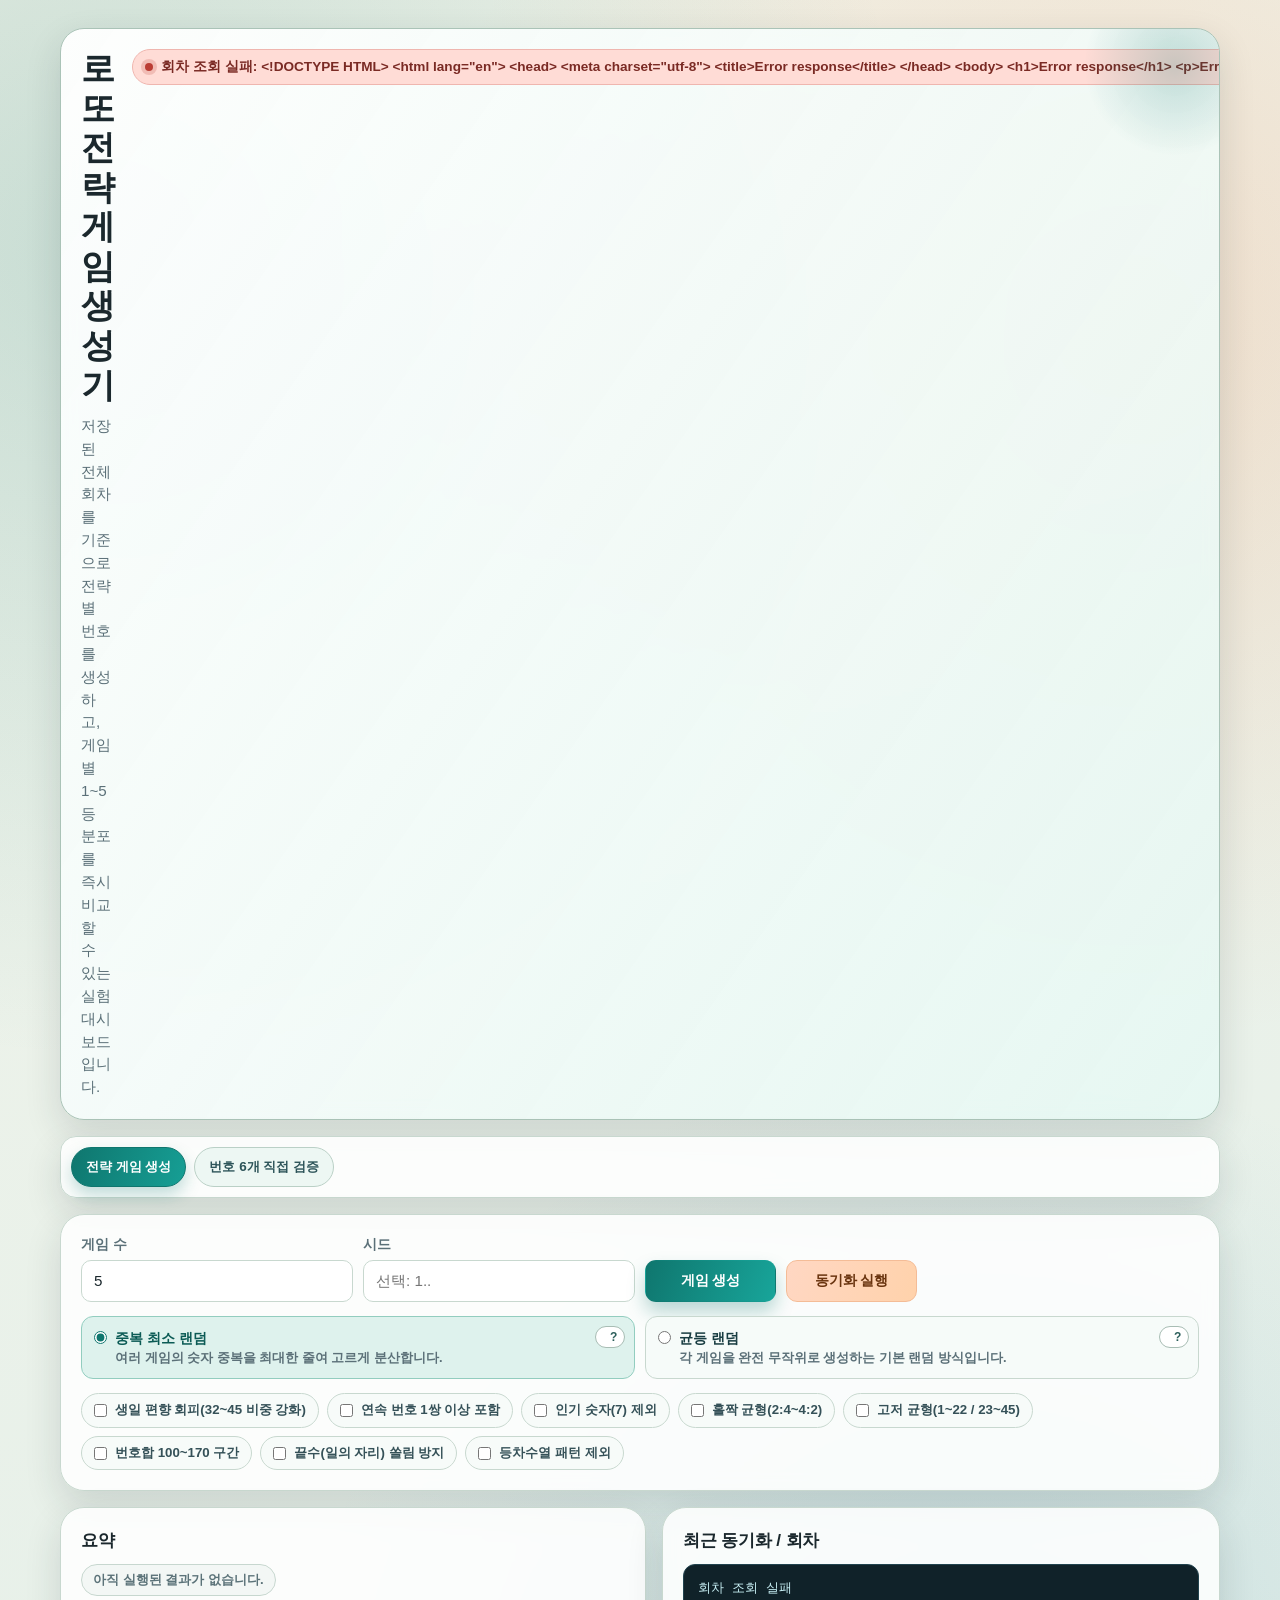
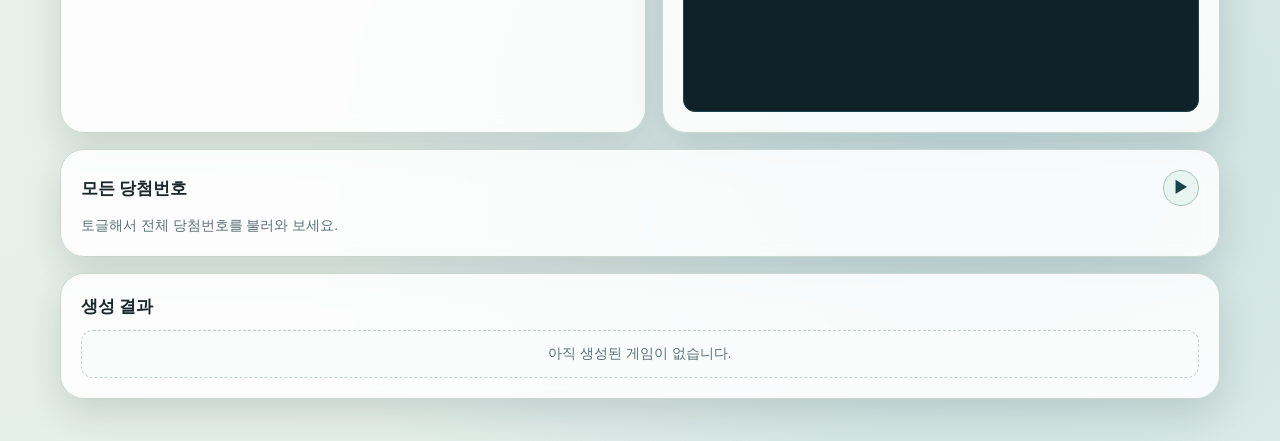
==== app/static/index.html @ 507237da "feat(ui): add strategy help toggle buttons with detailed descriptions" ====
<!doctype html>
<html lang="ko">
<head>
  <meta charset="UTF-8" />
  <meta name="viewport" content="width=device-width, initial-scale=1.0" />
  <title>Lotto 전략 생성기</title>
  <style>
    :root {
      --bg: #f2f4ea;
      --bg-alt: #e3efe9;
      --panel: rgba(255, 255, 255, 0.86);
      --panel-strong: #ffffff;
      --line: #c8d8cf;
      --line-strong: #aac3b7;
      --text: #1b282d;
      --text-soft: #5b7078;
      --accent: #0f766e;
      --accent-strong: #0b5b55;
      --accent-soft: #d2ece8;
      --warm: #f08a52;
      --warm-soft: #ffe0cf;
      --danger: #bb3d34;
      --danger-soft: #ffdcd6;
      --ok: #1f7f53;
      --ok-soft: #d7f2e1;
      --shadow: 0 14px 36px rgba(25, 45, 52, 0.14);
      --radius-lg: 24px;
      --radius-md: 16px;
      --radius-sm: 12px;
    }

    * {
      box-sizing: border-box;
    }

    body {
      margin: 0;
      font-family: "SUIT Variable", "Pretendard Variable", "Pretendard", "Noto Sans KR", "Apple SD Gothic Neo", "Malgun Gothic", sans-serif;
      color: var(--text);
      background:
        radial-gradient(circle at 8% 12%, rgba(15, 118, 110, 0.18), transparent 38%),
        radial-gradient(circle at 88% 16%, rgba(240, 138, 82, 0.2), transparent 35%),
        radial-gradient(circle at 76% 84%, rgba(36, 129, 173, 0.16), transparent 34%),
        linear-gradient(165deg, var(--bg), var(--bg-alt));
      min-height: 100vh;
    }

    .wrap {
      width: min(1160px, 100% - 32px);
      margin: 28px auto 42px;
      display: grid;
      gap: 16px;
      animation: rise-in 520ms ease-out;
    }

    .panel {
      border: 1px solid var(--line);
      border-radius: var(--radius-lg);
      background: var(--panel);
      backdrop-filter: blur(8px);
      box-shadow: var(--shadow);
      padding: 20px;
    }

    .hero {
      display: flex;
      align-items: flex-start;
      justify-content: space-between;
      gap: 18px;
      position: relative;
      overflow: hidden;
      border-color: var(--line-strong);
      background:
        linear-gradient(125deg, rgba(255, 255, 255, 0.95), rgba(229, 247, 242, 0.88));
    }

    .hero::after {
      content: "";
      position: absolute;
      width: 180px;
      height: 180px;
      border-radius: 999px;
      right: -46px;
      top: -54px;
      background: radial-gradient(circle, rgba(15, 118, 110, 0.22), transparent 72%);
      pointer-events: none;
    }

    h1 {
      margin: 0;
      font-size: clamp(1.5rem, 2.8vw, 2.15rem);
      letter-spacing: -0.02em;
      line-height: 1.15;
    }

    h2 {
      margin: 0;
      font-size: 1.08rem;
      letter-spacing: -0.01em;
    }

    .intro {
      margin: 10px 0 0;
      color: var(--text-soft);
      line-height: 1.5;
      max-width: 740px;
      font-size: 0.95rem;
    }

    #status {
      margin: 0;
      display: inline-flex;
      align-items: center;
      gap: 8px;
      padding: 8px 12px;
      border-radius: 999px;
      border: 1px solid var(--line);
      background: #f4f8f6;
      color: #2f4b50;
      font-weight: 700;
      font-size: 0.85rem;
      white-space: nowrap;
    }

    #status::before {
      content: "";
      width: 8px;
      height: 8px;
      border-radius: 999px;
      background: #5d7d82;
      box-shadow: 0 0 0 4px rgba(93, 125, 130, 0.2);
    }

    #status[data-tone="running"] {
      background: #e8f6f5;
      border-color: #abd7d3;
      color: var(--accent-strong);
    }

    #status[data-tone="running"]::before {
      background: var(--accent);
      box-shadow: 0 0 0 4px rgba(15, 118, 110, 0.22);
    }

    #status[data-tone="ok"] {
      background: var(--ok-soft);
      border-color: #9fd5bb;
      color: #115837;
    }

    #status[data-tone="ok"]::before {
      background: var(--ok);
      box-shadow: 0 0 0 4px rgba(31, 127, 83, 0.2);
    }

    #status[data-tone="error"] {
      background: var(--danger-soft);
      border-color: #efb6af;
      color: #7a2a24;
    }

    #status[data-tone="error"]::before {
      background: var(--danger);
      box-shadow: 0 0 0 4px rgba(187, 61, 52, 0.2);
    }

    .controls {
      display: grid;
      gap: 14px;
    }

    .control-top {
      display: grid;
      grid-template-columns: repeat(4, minmax(0, 1fr));
      gap: 10px;
      align-items: end;
    }

    .field {
      display: grid;
      gap: 6px;
      margin: 0;
      color: var(--text-soft);
      font-weight: 600;
      font-size: 0.88rem;
    }

    .field input {
      height: 42px;
    }

    input[type="number"] {
      width: 100%;
      border: 1px solid var(--line);
      background: rgba(255, 255, 255, 0.92);
      border-radius: 10px;
      padding: 10px 12px;
      color: var(--text);
      font-size: 0.95rem;
      outline: none;
      transition: border-color 140ms ease, box-shadow 140ms ease;
    }

    input[type="number"]:focus {
      border-color: var(--accent);
      box-shadow: 0 0 0 4px rgba(15, 118, 110, 0.16);
    }

    .btn-row {
      display: grid;
      grid-template-columns: 1fr 1fr;
      gap: 10px;
    }

    button {
      height: 42px;
      border-radius: 11px;
      border: 1px solid transparent;
      padding: 0 14px;
      font-weight: 700;
      font-size: 0.9rem;
      cursor: pointer;
      transition: transform 120ms ease, filter 120ms ease, box-shadow 120ms ease;
    }

    button:hover {
      transform: translateY(-1px);
      filter: saturate(1.02);
    }

    button:active {
      transform: translateY(0);
    }

    .btn-primary {
      color: #fff;
      background: linear-gradient(110deg, var(--accent), #18a59a);
      box-shadow: 0 10px 18px rgba(15, 118, 110, 0.28);
    }

    .btn-secondary {
      color: #6a340f;
      background: linear-gradient(110deg, #ffd7c3, #ffd2ab);
      border-color: #f4bc97;
    }

    .options-row {
      display: flex;
      flex-wrap: wrap;
      gap: 8px;
    }

    .option-box {
      margin: 0;
      position: relative;
      display: inline-flex;
      align-items: center;
      gap: 8px;
      padding: 8px 12px;
      border-radius: 999px;
      border: 1px solid var(--line);
      background: #f7fbf9;
      color: #355158;
      font-size: 0.83rem;
      font-weight: 600;
      cursor: pointer;
      transition: border-color 140ms ease, background-color 140ms ease, transform 120ms ease;
    }

    .option-box:hover {
      transform: translateY(-1px);
      border-color: #afc8bc;
    }

    .option-box input {
      margin: 0;
      accent-color: var(--accent);
      flex: 0 0 auto;
    }

    .option-label,
    .strategy-box-content {
      display: block;
      line-height: 1.25;
    }

    .option-box input:checked + .option-label {
      color: #19444b;
    }

    .strategy-row {
      display: grid;
      grid-template-columns: repeat(2, minmax(0, 1fr));
      gap: 10px;
    }

    .strategy-box {
      border-radius: var(--radius-sm);
      align-items: flex-start;
      padding: 12px 42px 12px 12px;
      background: #f6fbf9;
      width: 100%;
    }

    .strategy-item {
      position: relative;
      min-width: 0;
    }

    .strategy-box input {
      margin-top: 2px;
    }

    .strategy-title {
      display: block;
      font-weight: 800;
      font-size: 0.9rem;
      color: #193d42;
      margin-bottom: 2px;
    }

    .strategy-desc {
      display: block;
      font-size: 0.8rem;
      color: var(--text-soft);
      line-height: 1.35;
    }

    .strategy-box input:checked + .strategy-box-content {
      color: #0e5550;
    }

    .strategy-box input:checked + .strategy-box-content .strategy-title {
      color: var(--accent-strong);
    }

    .strategy-box:has(input:checked) {
      background: #def2ed;
      border-color: #92cdbf;
    }

    .strategy-help-btn {
      position: absolute;
      top: 10px;
      right: 10px;
      width: 22px;
      height: 22px;
      border-radius: 999px;
      border: 1px solid #a8bdb4;
      background: #ffffff;
      color: #2c5f5b;
      font-size: 0.75rem;
      font-weight: 800;
      line-height: 1;
      cursor: pointer;
      transition: border-color 140ms ease, background-color 140ms ease, transform 120ms ease;
    }

    .strategy-help-btn:hover {
      transform: translateY(-1px);
      border-color: #7faf9d;
      background: #f0faf6;
    }

    .strategy-help-btn[aria-expanded="true"] {
      border-color: #6a9f8f;
      background: #def2ed;
      color: #1d5a4f;
    }

    .strategy-help-panel {
      margin-top: 8px;
      border: 1px solid #b9d5c9;
      border-radius: 12px;
      background: #f4fcf8;
      padding: 10px 12px;
      font-size: 0.78rem;
      color: #2a4d4c;
      line-height: 1.45;
    }

    .strategy-help-panel p {
      margin: 0 0 6px 0;
      font-weight: 700;
      color: #1f4a47;
    }

    .strategy-help-panel ul {
      margin: 0;
      padding-left: 16px;
    }

    .strategy-help-panel li + li {
      margin-top: 3px;
    }

    .panel-grid {
      display: grid;
      grid-template-columns: 1.05fr 1fr;
      gap: 16px;
    }

    .chips {
      display: flex;
      flex-wrap: wrap;
      gap: 8px;
      margin-top: 12px;
    }

    .chip {
      display: inline-flex;
      align-items: center;
      border: 1px solid #afc9be;
      border-radius: 999px;
      padding: 6px 11px;
      font-size: 0.82rem;
      background: #edf8f4;
      color: #25474d;
      font-weight: 700;
    }

    .chip-muted {
      border-color: #c7d7cf;
      color: #5c7379;
      background: #f3f7f5;
    }

    pre {
      margin: 12px 0 0;
      background: #102229;
      color: #c8f0f5;
      border: 1px solid #21434e;
      border-radius: var(--radius-sm);
      padding: 14px;
      overflow: auto;
      font-size: 0.82rem;
      line-height: 1.5;
      min-height: 148px;
    }

    .section-head {
      display: flex;
      align-items: center;
      justify-content: space-between;
      gap: 10px;
    }

    .inline-toggle {
      width: 36px;
      height: 36px;
      border-radius: 999px;
      border: 1px solid #a7c3b7;
      background: #e8f4ef;
      color: #16434a;
      font-weight: 900;
      font-size: 1rem;
      line-height: 1;
      padding: 0;
    }

    .muted {
      color: var(--text-soft);
      font-size: 0.86rem;
      margin: 10px 0 0;
      line-height: 1.45;
    }

    .list-wrap {
      margin-top: 12px;
      display: none;
    }

    .scroll-table {
      max-height: 420px;
      overflow: auto;
      border: 1px solid #c8d8cf;
      border-radius: var(--radius-sm);
      background: #f6faf8;
    }

    table {
      width: 100%;
      border-collapse: collapse;
    }

    th,
    td {
      border-bottom: 1px solid #d6e2db;
      padding: 10px 8px;
      vertical-align: top;
      font-size: 0.84rem;
      line-height: 1.4;
    }

    thead th {
      background: #e7f3ee;
      color: #1c4449;
      text-align: center;
      font-weight: 800;
      position: sticky;
      top: 0;
      z-index: 2;
    }

    .draw-table td,
    .draw-table th,
    .result-table td,
    .result-table th,
    .detail-table td,
    .detail-table th {
      text-align: center;
    }

    .draw-table td:nth-child(3),
    .detail-table td:nth-child(2),
    .detail-table td:nth-child(5) {
      text-align: left;
    }

    .num-balls {
      display: inline-flex;
      flex-wrap: wrap;
      gap: 4px;
      align-items: center;
    }

    .num-ball {
      min-width: 26px;
      height: 26px;
      display: inline-flex;
      align-items: center;
      justify-content: center;
      border-radius: 999px;
      background: linear-gradient(145deg, #ecfaf7, #d4efea);
      border: 1px solid #9fc9bb;
      color: #164449;
      font-weight: 800;
      font-size: 0.79rem;
      padding: 0 8px;
    }

    .num-ball.bonus {
      background: linear-gradient(145deg, #ffe8d8, #ffd8ba);
      border-color: #f3bb91;
      color: #7d3f17;
    }

    .num-ball.sm {
      min-width: 22px;
      height: 22px;
      font-size: 0.74rem;
      padding: 0 6px;
    }

    .dist-badges {
      display: inline-flex;
      flex-wrap: wrap;
      gap: 5px;
      justify-content: center;
    }

    .dist-badge {
      border: 1px solid #c2d4cc;
      background: #f2f8f5;
      border-radius: 999px;
      padding: 2px 8px;
      font-size: 0.73rem;
      font-weight: 700;
      color: #355158;
      white-space: nowrap;
    }

    .toggle-btn {
      width: 30px;
      height: 30px;
      padding: 0;
      border-radius: 999px;
      background: #e8f3ef;
      color: #1a4950;
      border: 1px solid #afc9be;
      font-weight: 900;
      margin-right: 0;
      box-shadow: none;
    }

    .toggle-btn:disabled {
      opacity: 0.45;
      cursor: not-allowed;
      transform: none;
    }

    .game-detail-row td {
      padding: 0;
      border-bottom: 0;
    }

    .game-detail {
      display: none;
      padding: 12px;
      background: #f6fbf8;
      border-top: 1px solid #d0dfd7;
    }

    .empty {
      margin: 0;
      padding: 14px;
      border: 1px dashed #bfd2c8;
      border-radius: var(--radius-sm);
      color: var(--text-soft);
      text-align: center;
      background: #f8fcfa;
      font-size: 0.86rem;
    }

    .results-wrap {
      margin-top: 12px;
    }

    .tab-nav {
      display: flex;
      gap: 8px;
      padding: 10px;
      border-radius: 16px;
    }

    .tab-btn {
      height: 40px;
      border-radius: 999px;
      border: 1px solid #bad0c6;
      background: #edf7f3;
      color: #2d5459;
      font-size: 0.84rem;
      font-weight: 800;
      box-shadow: none;
    }

    .tab-btn.active {
      background: linear-gradient(110deg, var(--accent), #169f95);
      border-color: #0f766e;
      color: #fff;
      box-shadow: 0 8px 16px rgba(15, 118, 110, 0.25);
    }

    .tab-panel {
      display: none;
      gap: 16px;
    }

    .tab-panel.active {
      display: grid;
    }

    .pick-grid {
      margin-top: 12px;
      display: grid;
      grid-template-columns: repeat(9, minmax(0, 1fr));
      gap: 6px;
    }

    .num-pick-btn {
      height: 38px;
      border-radius: 10px;
      border: 1px solid #bfd2c9;
      background: #f4faf7;
      color: #264c52;
      font-size: 0.84rem;
      font-weight: 800;
      box-shadow: none;
      padding: 0;
    }

    .num-pick-btn.is-selected {
      background: linear-gradient(130deg, #d8f2ec, #bee8de);
      border-color: #68aa95;
      color: #12454d;
    }

    .pick-tools {
      display: flex;
      flex-wrap: wrap;
      align-items: center;
      gap: 8px;
      margin-top: 12px;
    }

    .pick-tools .btn-primary,
    .pick-tools .btn-secondary {
      height: 40px;
      padding: 0 16px;
    }

    .pick-count {
      margin-left: auto;
      color: var(--text-soft);
      font-size: 0.84rem;
      font-weight: 700;
    }

    .pick-selected {
      margin-top: 12px;
      min-height: 34px;
      padding: 10px;
      border: 1px dashed #b6ccc1;
      border-radius: 12px;
      background: #f8fcfa;
    }

    .pick-status {
      margin: 10px 0 0;
      color: var(--text-soft);
      font-size: 0.84rem;
      font-weight: 600;
    }

    .pick-status[data-tone="ok"] {
      color: #1a6d46;
    }

    .pick-status[data-tone="error"] {
      color: #8f3028;
    }

    .pick-status[data-tone="running"] {
      color: #0c5f58;
    }

    .pick-table td:nth-child(6),
    .pick-table td:nth-child(7) {
      text-align: left;
    }

    .small {
      color: var(--text-soft);
      font-size: 0.8rem;
      line-height: 1.4;
    }

    @keyframes rise-in {
      from {
        opacity: 0;
        transform: translateY(10px);
      }
      to {
        opacity: 1;
        transform: translateY(0);
      }
    }

    @media (max-width: 980px) {
      .control-top {
        grid-template-columns: 1fr 1fr;
      }

      .panel-grid {
        grid-template-columns: 1fr;
      }
    }

    @media (max-width: 760px) {
      .wrap {
        width: min(1160px, 100% - 20px);
        margin: 16px auto 22px;
      }

      .panel {
        padding: 14px;
        border-radius: 18px;
      }

      .hero {
        flex-direction: column;
      }

      .hero::after {
        width: 140px;
        height: 140px;
        right: -52px;
      }

      #status {
        width: 100%;
        justify-content: center;
      }

      .control-top,
      .btn-row,
      .strategy-row {
        grid-template-columns: 1fr;
      }

      .tab-nav {
        flex-wrap: wrap;
      }

      .tab-btn {
        width: 100%;
      }

      .pick-grid {
        grid-template-columns: repeat(5, minmax(0, 1fr));
      }

      .pick-tools {
        align-items: stretch;
      }

      .pick-count {
        margin-left: 0;
        width: 100%;
      }

      .option-box {
        width: 100%;
        border-radius: 12px;
      }

      th,
      td {
        font-size: 0.78rem;
        padding: 9px 6px;
      }

      .num-ball {
        min-width: 23px;
        height: 23px;
        font-size: 0.72rem;
      }
    }
  </style>
</head>
<body>
  <main class="wrap">
    <header class="panel hero">
      <div>
        <h1>로또 전략 게임 생성기</h1>
        <p class="intro">저장된 전체 회차를 기준으로 전략별 번호를 생성하고, 게임별 1~5등 분포를 즉시 비교할 수 있는 실험 대시보드입니다.</p>
      </div>
      <p id="status" data-tone="running">준비됨</p>
    </header>

    <section class="panel tab-nav">
      <button id="tabGenerateBtn" class="tab-btn active" aria-selected="true">전략 게임 생성</button>
      <button id="tabNumberCheckBtn" class="tab-btn" aria-selected="false">번호 6개 직접 검증</button>
    </section>

    <section id="tabGeneratePanel" class="tab-panel active">
      <section class="panel controls">
        <div class="control-top">
          <label class="field">
            게임 수
            <input id="gameCount" type="number" min="1" value="5" />
          </label>
          <label class="field">
            시드
            <input id="seed" type="number" placeholder="선택: 1.." />
          </label>
          <div class="btn-row">
            <button id="runBtn" class="btn-primary">게임 생성</button>
            <button id="syncBtn" class="btn-secondary">동기화 실행</button>
          </div>
        </div>

        <div class="options-row strategy-row">
          <div class="strategy-item">
            <label class="option-box strategy-box">
              <input class="strategy-radio" id="strategyLowOverlap" name="strategy" type="radio" data-strategy="low_overlap_random" checked />
              <span class="strategy-box-content">
                <span class="strategy-title">중복 최소 랜덤</span>
                <span class="strategy-desc">여러 게임의 숫자 중복을 최대한 줄여 고르게 분산합니다.</span>
              </span>
            </label>
            <button
              class="strategy-help-btn"
              type="button"
              aria-label="중복 최소 랜덤 상세 설명 보기"
              aria-expanded="false"
              aria-controls="strategyHelpLowOverlap"
              data-help-target="strategyHelpLowOverlap"
            >?</button>
            <div id="strategyHelpLowOverlap" class="strategy-help-panel" hidden>
              <p>상세 설명</p>
              <ul>
                <li>여러 게임을 동시에 만들 때 각 게임 간 번호 겹침을 줄이는 데 집중합니다.</li>
                <li>번호 풀이 넓게 퍼져 포트폴리오처럼 분산된 조합을 만들기 좋습니다.</li>
                <li>옵션 제약을 많이 켜면 생성 가능한 조합이 줄어들어 실패할 수 있습니다.</li>
              </ul>
            </div>
          </div>
          <div class="strategy-item">
            <label class="option-box strategy-box">
              <input class="strategy-radio" id="strategyUniform" name="strategy" type="radio" data-strategy="uniform_random" />
              <span class="strategy-box-content">
                <span class="strategy-title">균등 랜덤</span>
                <span class="strategy-desc">각 게임을 완전 무작위로 생성하는 기본 랜덤 방식입니다.</span>
              </span>
            </label>
            <button
              class="strategy-help-btn"
              type="button"
              aria-label="균등 랜덤 상세 설명 보기"
              aria-expanded="false"
              aria-controls="strategyHelpUniform"
              data-help-target="strategyHelpUniform"
            >?</button>
            <div id="strategyHelpUniform" class="strategy-help-panel" hidden>
              <p>상세 설명</p>
              <ul>
                <li>각 게임을 독립적으로 무작위 추출하는 기준 전략입니다.</li>
                <li>추가 분산 규칙 없이 순수 랜덤 성향을 확인할 때 비교 기준으로 적합합니다.</li>
                <li>전략 효과를 비교 실험할 때 가장 중립적인 베이스라인으로 사용하기 좋습니다.</li>
              </ul>
            </div>
          </div>
        </div>

        <div class="options-row">
          <label class="option-box">
            <input id="optAvoidBirthday" type="checkbox" />
            <span class="option-label">생일 편향 회피(32~45 비중 강화)</span>
          </label>
          <label class="option-box">
            <input id="optIncludeConsecutive" type="checkbox" />
            <span class="option-label">연속 번호 1쌍 이상 포함</span>
          </label>
          <label class="option-box">
            <input id="optAvoidPopular" type="checkbox" />
            <span class="option-label">인기 숫자(7) 제외</span>
          </label>
          <label class="option-box">
            <input id="optBalancedOddEven" type="checkbox" />
            <span class="option-label">홀짝 균형(2:4~4:2)</span>
          </label>
          <label class="option-box">
            <input id="optBalancedHighLow" type="checkbox" />
            <span class="option-label">고저 균형(1~22 / 23~45)</span>
          </label>
          <label class="option-box">
            <input id="optSumBand" type="checkbox" />
            <span class="option-label">번호합 100~170 구간</span>
          </label>
          <label class="option-box">
            <input id="optAvoidSameLastDigitCluster" type="checkbox" />
            <span class="option-label">끝수(일의 자리) 쏠림 방지</span>
          </label>
          <label class="option-box">
            <input id="optAvoidArithmeticSequence" type="checkbox" />
            <span class="option-label">등차수열 패턴 제외</span>
          </label>
        </div>
      </section>

      <div class="panel-grid">
        <section class="panel">
          <h2>요약</h2>
          <div id="summary" class="chips"></div>
        </section>

        <section class="panel">
          <h2>최근 동기화 / 회차</h2>
          <pre id="draws">loading...</pre>
        </section>
      </div>

      <section class="panel">
        <div class="section-head">
          <h2>모든 당첨번호</h2>
          <button id="allDrawsToggle" class="inline-toggle" aria-expanded="false">▶</button>
        </div>
        <p id="allDrawsStatus" class="muted">토글해서 전체 당첨번호를 불러와 보세요.</p>
        <div id="allDrawsWrap" class="list-wrap">
          <div id="allDraws" class="small">로딩 중...</div>
        </div>
      </section>

      <section class="panel">
        <h2>생성 결과</h2>
        <div id="results" class="results-wrap">
          <p class="empty">아직 생성된 게임이 없습니다.</p>
        </div>
      </section>
    </section>

    <section id="tabNumberCheckPanel" class="tab-panel">
      <section class="panel">
        <h2>번호 6개 선택</h2>
        <p class="muted">1~45에서 숫자 6개를 클릭하면 해당 조합이 역대 회차에서 몇 등으로 당첨될 수 있었는지 조회합니다.</p>
        <div id="pickSelected" class="pick-selected">
          <span class="small">아직 선택 없음</span>
        </div>
        <div class="pick-tools">
          <button id="checkNumbersBtn" class="btn-primary" disabled>당첨 이력 조회</button>
          <button id="clearNumbersBtn" class="btn-secondary">선택 초기화</button>
          <span class="pick-count"><strong id="pickCount">0</strong> / 6 선택</span>
        </div>
        <div id="pickStatus" class="pick-status" data-tone="running">숫자 6개를 선택해 주세요.</div>
        <div id="pickGrid" class="pick-grid"></div>
      </section>

      <section class="panel">
        <h2>조합 당첨 이력</h2>
        <div id="pickSummary" class="chips">
          <span class="chip chip-muted">아직 조회된 결과가 없습니다.</span>
        </div>
        <div id="pickResults" class="results-wrap">
          <p class="empty">선택한 번호 조합의 분석 결과가 여기에 표시됩니다.</p>
        </div>
      </section>
    </section>
  </main>

<script>
  var apiBase = '';
  (function () {
    var p = window.location.pathname;
    if (p === '/lotto' || p.indexOf('/lotto/') === 0) {
      apiBase = '/lotto';
    }
  }());

  var statusEl = document.getElementById('status');
  var drawsEl = document.getElementById('draws');
  var allDrawsWrapEl = document.getElementById('allDrawsWrap');
  var allDrawsEl = document.getElementById('allDraws');
  var allDrawsStatusEl = document.getElementById('allDrawsStatus');
  var allDrawsToggleEl = document.getElementById('allDrawsToggle');
  var summaryEl = document.getElementById('summary');
  var resultEl = document.getElementById('results');
  var tabGenerateBtnEl = document.getElementById('tabGenerateBtn');
  var tabNumberCheckBtnEl = document.getElementById('tabNumberCheckBtn');
  var tabGeneratePanelEl = document.getElementById('tabGeneratePanel');
  var tabNumberCheckPanelEl = document.getElementById('tabNumberCheckPanel');
  var pickGridEl = document.getElementById('pickGrid');
  var pickSelectedEl = document.getElementById('pickSelected');
  var pickCountEl = document.getElementById('pickCount');
  var pickStatusEl = document.getElementById('pickStatus');
  var pickSummaryEl = document.getElementById('pickSummary');
  var pickResultsEl = document.getElementById('pickResults');
  var checkNumbersBtnEl = document.getElementById('checkNumbersBtn');
  var clearNumbersBtnEl = document.getElementById('clearNumbersBtn');
  var allDrawsLoaded = false;
  var allDrawsCount = 0;
  var selectedPickNumbers = [];
  var strategyLabels = {
    low_overlap_random: '중복 최소 랜덤',
    uniform_random: '균등 랜덤'
  };
  var strategyOptionLabels = {
    avoid_birthday_bias: '생일 편향 회피(32~45 비중 강화)',
    include_consecutive_pair: '연속 번호 1쌍 이상 포함',
    avoid_popular_numbers: '인기 숫자(7) 제외',
    balanced_odd_even: '홀짝 균형(2:4~4:2)',
    balanced_high_low: '고저 균형(1~22 / 23~45)',
    sum_band_100_170: '번호합 100~170 구간',
    avoid_same_last_digit_cluster: '끝수(일의 자리) 쏠림 방지',
    avoid_arithmetic_sequence: '등차수열 패턴 제외'
  };
  var strategyOptionKeys = [
    'avoid_birthday_bias',
    'include_consecutive_pair',
    'avoid_popular_numbers',
    'balanced_odd_even',
    'balanced_high_low',
    'sum_band_100_170',
    'avoid_same_last_digit_cluster',
    'avoid_arithmetic_sequence'
  ];
  var strategyHelpButtons = document.getElementsByClassName('strategy-help-btn');

  function setStatus(msg, tone) {
    statusEl.textContent = msg;
    statusEl.setAttribute('data-tone', tone || 'running');
  }

  function setSummaryEmpty() {
    summaryEl.innerHTML = '<span class="chip chip-muted">아직 실행된 결과가 없습니다.</span>';
  }

  function setPickSummaryEmpty() {
    pickSummaryEl.innerHTML = '<span class="chip chip-muted">아직 조회된 결과가 없습니다.</span>';
  }

  function setPickStatus(msg, tone) {
    pickStatusEl.textContent = msg;
    pickStatusEl.setAttribute('data-tone', tone || 'running');
  }

  function switchTab(tabName) {
    var isGenerate = tabName !== 'number-check';
    tabGeneratePanelEl.classList.toggle('active', isGenerate);
    tabNumberCheckPanelEl.classList.toggle('active', !isGenerate);
    tabGenerateBtnEl.classList.toggle('active', isGenerate);
    tabNumberCheckBtnEl.classList.toggle('active', !isGenerate);
    tabGenerateBtnEl.setAttribute('aria-selected', isGenerate ? 'true' : 'false');
    tabNumberCheckBtnEl.setAttribute('aria-selected', isGenerate ? 'false' : 'true');
  }

  function renderNumberBalls(nums, extraClass, bonus) {
    var hasNums = nums && nums.length > 0;
    var hasBonus = typeof bonus === 'number';
    if (!hasNums && !hasBonus) {
      return '-';
    }
    var cls = extraClass ? ' ' + extraClass : '';
    var out = '<span class="num-balls">';
    if (hasNums) {
      for (var i = 0; i < nums.length; i++) {
        out += '<span class="num-ball' + cls + '">' + nums[i] + '</span>';
      }
    }
    if (hasBonus) {
      out += '<span class="num-ball bonus' + cls + '">' + bonus + '</span>';
    }
    out += '</span>';
    return out;
  }

  function rankLabel(rank) {
    if (rank === 0) {
      return '미당첨';
    }
    return rank + '등';
  }

  function formatNumberList(nums) {
    if (!nums || nums.length === 0) {
      return '-';
    }
    return nums.join(', ');
  }

  function renderDistribution(dist) {
    var labels = [1, 2, 3, 4, 5];
    var out = '<div class="dist-badges">';
    for (var i = 0; i < labels.length; i++) {
      var rank = labels[i];
      var key = String(rank);
      var value = dist && Object.prototype.hasOwnProperty.call(dist, key) ? dist[key] : 0;
      out += '<span class="dist-badge">' + key + '등 ' + value + '</span>';
    }
    out += '</div>';
    return out;
  }

  function formatDistributionText(dist) {
    var labels = [1, 2, 3, 4, 5];
    var out = [];
    for (var i = 0; i < labels.length; i++) {
      var rank = labels[i];
      var key = String(rank);
      var value = dist && Object.prototype.hasOwnProperty.call(dist, key) ? dist[key] : 0;
      out.push(key + '등 ' + value);
    }
    return out.join(', ');
  }

  function renderPickGrid() {
    var html = '';
    for (var n = 1; n <= 45; n++) {
      html += '<button class="num-pick-btn" type="button" data-number="' + n + '">' + n + '</button>';
    }
    pickGridEl.innerHTML = html;

    var buttons = pickGridEl.getElementsByClassName('num-pick-btn');
    for (var i = 0; i < buttons.length; i++) {
      buttons[i].addEventListener('click', function () {
        var value = parseInt(this.getAttribute('data-number'), 10);
        if (isNaN(value)) {
          return;
        }
        togglePickNumber(value);
      });
    }
  }

  function updatePickSelectionUi() {
    selectedPickNumbers.sort(function (a, b) { return a - b; });
    pickCountEl.textContent = String(selectedPickNumbers.length);
    checkNumbersBtnEl.disabled = selectedPickNumbers.length !== 6;
    if (selectedPickNumbers.length === 0) {
      pickSelectedEl.innerHTML = '<span class="small">아직 선택 없음</span>';
    } else {
      pickSelectedEl.innerHTML = renderNumberBalls(selectedPickNumbers);
    }

    var buttons = pickGridEl.getElementsByClassName('num-pick-btn');
    for (var i = 0; i < buttons.length; i++) {
      var buttonNumber = parseInt(buttons[i].getAttribute('data-number'), 10);
      var active = selectedPickNumbers.indexOf(buttonNumber) >= 0;
      buttons[i].classList.toggle('is-selected', active);
    }
  }

  function togglePickNumber(number) {
    var idx = selectedPickNumbers.indexOf(number);
    if (idx >= 0) {
      selectedPickNumbers.splice(idx, 1);
      setPickStatus('숫자를 선택 중입니다.', 'running');
      updatePickSelectionUi();
      return;
    }
    if (selectedPickNumbers.length >= 6) {
      setPickStatus('6개까지만 선택할 수 있습니다.', 'error');
      return;
    }
    selectedPickNumbers.push(number);
    if (selectedPickNumbers.length === 6) {
      setPickStatus('조합이 완성되었습니다. 당첨 이력을 조회해 보세요.', 'ok');
    } else {
      setPickStatus('숫자를 선택 중입니다.', 'running');
    }
    updatePickSelectionUi();
  }

  function clearPickSelection() {
    selectedPickNumbers = [];
    setPickStatus('숫자 6개를 선택해 주세요.', 'running');
    updatePickSelectionUi();
  }

  function formatStrategyLabel(strategy) {
    if (!strategy) {
      return '-';
    }
    if (Object.prototype.hasOwnProperty.call(strategyLabels, strategy)) {
      return strategyLabels[strategy] + ' (' + strategy + ')';
    }
    return strategy;
  }

  function getSelectedStrategy() {
    var selected = document.querySelector('input[name="strategy"]:checked');
    if (!selected) {
      return null;
    }
    return selected.getAttribute('data-strategy');
  }

  function collectStrategyOptions() {
    return {
      avoid_birthday_bias: document.getElementById('optAvoidBirthday').checked,
      include_consecutive_pair: document.getElementById('optIncludeConsecutive').checked,
      avoid_popular_numbers: document.getElementById('optAvoidPopular').checked,
      balanced_odd_even: document.getElementById('optBalancedOddEven').checked,
      balanced_high_low: document.getElementById('optBalancedHighLow').checked,
      sum_band_100_170: document.getElementById('optSumBand').checked,
      avoid_same_last_digit_cluster: document.getElementById('optAvoidSameLastDigitCluster').checked,
      avoid_arithmetic_sequence: document.getElementById('optAvoidArithmeticSequence').checked
    };
  }

  function isInsideClassElement(node, className) {
    var cur = node;
    while (cur) {
      if (cur.classList && cur.classList.contains(className)) {
        return true;
      }
      cur = cur.parentElement;
    }
    return false;
  }

  function closeAllStrategyHelp() {
    for (var i = 0; i < strategyHelpButtons.length; i++) {
      var btn = strategyHelpButtons[i];
      var targetId = btn.getAttribute('data-help-target');
      btn.setAttribute('aria-expanded', 'false');
      if (!targetId) {
        continue;
      }
      var panel = document.getElementById(targetId);
      if (panel) {
        panel.hidden = true;
      }
    }
  }

  function toggleStrategyHelp(targetId) {
    if (!targetId) {
      return;
    }
    var panel = document.getElementById(targetId);
    if (!panel) {
      return;
    }
    var isOpen = !panel.hidden;
    closeAllStrategyHelp();
    if (isOpen) {
      return;
    }
    panel.hidden = false;
    for (var i = 0; i < strategyHelpButtons.length; i++) {
      var btn = strategyHelpButtons[i];
      if (btn.getAttribute('data-help-target') === targetId) {
        btn.setAttribute('aria-expanded', 'true');
        break;
      }
    }
  }

  function formatStrategyOptions(options) {
    var active = [];
    var opts = options || {};
    for (var i = 0; i < strategyOptionKeys.length; i++) {
      var key = strategyOptionKeys[i];
      if (opts[key]) {
        active.push(strategyOptionLabels[key]);
      }
    }
    if (active.length === 0) {
      return '없음';
    }
    return active.join(' + ');
  }

  function renderAllDraws(draws) {
    if (!draws || draws.length === 0) {
      return '<p class="empty">저장된 당첨번호가 없습니다.</p>';
    }

    var rows = '';
    for (var i = draws.length - 1; i >= 0; i--) {
      var d = draws[i];
      rows += '<tr>' +
        '<td>' + d.draw_no + '</td>' +
        '<td>' + d.draw_date + '</td>' +
        '<td>' + renderNumberBalls(d.numbers, 'sm') + '</td>' +
        '<td>' + renderNumberBalls([], 'sm', d.bonus) + '</td>' +
        '</tr>';
    }

    return '<div class="small" style="margin:0 0 8px 0;">총 ' + draws.length + '회차</div>' +
      '<div class="scroll-table">' +
      '<table class="draw-table">' +
      '<thead><tr><th>회차</th><th>추첨일</th><th>당첨번호</th><th>보너스</th></tr></thead>' +
      '<tbody>' + rows + '</tbody></table>' +
      '</div>';
  }

  function renderGameDetailHits(hits) {
    if (!hits || hits.length === 0) {
      return '<p class="empty">당첨 내역이 없습니다.</p>';
    }
    var rows = '';
    for (var i = 0; i < hits.length; i++) {
      var h = hits[i];
      rows += '<tr>' +
        '<td>' + h.draw_no + '</td>' +
        '<td>' + renderNumberBalls(h.draw_numbers, 'sm') + '</td>' +
        '<td>' + h.match_count + '</td>' +
        '<td>' + (h.bonus_match ? 'O' : 'X') + '</td>' +
        '<td>' + renderNumberBalls(h.matched_numbers, 'sm') + '</td>' +
        '<td>' + rankLabel(h.rank) + '</td>' +
        '</tr>';
    }
    return '<table class="detail-table">' +
      '<thead><tr><th>회차</th><th>당첨번호(보너스 제외)</th><th>일치 개수</th><th>보너스</th><th>당첨된 번호</th><th>등수</th></tr></thead>' +
      '<tbody>' + rows + '</tbody></table>';
  }

  function renderNumberCheckResult(data) {
    if (!data.hits || data.hits.length === 0) {
      return '<p class="empty">총 ' + data.total_draws + '회차 기준으로 당첨 이력이 없습니다.</p>';
    }
    var rows = '';
    for (var i = 0; i < data.hits.length; i++) {
      var h = data.hits[i];
      rows += '<tr>' +
        '<td>' + h.draw_no + '</td>' +
        '<td>' + h.draw_date + '</td>' +
        '<td>' + rankLabel(h.rank) + '</td>' +
        '<td>' + h.match_count + '</td>' +
        '<td>' + (h.bonus_match ? 'O' : 'X') + '</td>' +
        '<td>' + renderNumberBalls(h.draw_numbers, 'sm', h.bonus) + '</td>' +
        '<td>' + renderNumberBalls(h.matched_numbers, 'sm') + '</td>' +
        '</tr>';
    }
    return '<div class="small" style="margin:0 0 8px 0;">최신 회차 ' + data.evaluated_until + '까지 조회</div>' +
      '<div class="scroll-table">' +
      '<table class="pick-table">' +
      '<thead><tr><th>회차</th><th>추첨일</th><th>등수</th><th>일치</th><th>보너스</th><th>당첨번호</th><th>맞춘번호</th></tr></thead>' +
      '<tbody>' + rows + '</tbody></table>' +
      '</div>';
  }

  function fetchJson(url, options) {
    options = options || {};
    return fetch(apiBase + url, options).then(function (res) {
      if (!res.ok) {
        return res.text().then(function (body) {
          throw new Error(body || (res.status + ' ' + res.statusText));
        });
      }
      return res.json();
    });
  }

  function loadDraws() {
    fetchJson('/api/draws')
      .then(function (data) {
        if (!data.draws || data.draws.length === 0) {
          drawsEl.textContent = '저장된 회차 데이터가 없습니다.';
          return;
        }
        var latest = data.draws[data.draws.length - 1];
        drawsEl.textContent = JSON.stringify(
          {
            total_count: data.count,
            latest_draw_no: latest.draw_no,
            latest_numbers: latest.numbers,
            bonus: latest.bonus,
            draw_date: latest.draw_date
          },
          null,
          2
        );
      })
      .catch(function (err) {
        setStatus('회차 조회 실패: ' + err.message, 'error');
        drawsEl.textContent = '회차 조회 실패';
      });
  }

  function syncDraws() {
    setStatus('동기화 실행 중...', 'running');
    allDrawsLoaded = false;
    fetchJson('/api/sync', {
      method: 'POST'
    })
      .then(function (data) {
        setStatus('동기화 완료: inserted=' + data.inserted + ', updated=' + data.updated + ', skipped=' + data.skipped, 'ok');
        loadDraws();
        if (allDrawsToggleEl.getAttribute('aria-expanded') === 'true') {
          loadAllDraws();
        }
      })
      .catch(function (err) {
        setStatus('동기화 실패: ' + err.message, 'error');
      });
  }

  function loadAllDraws() {
    allDrawsStatusEl.textContent = '모든 당첨번호 로딩 중...';
    fetchJson('/api/draws')
      .then(function (data) {
        allDrawsCount = data.count || (data.draws ? data.draws.length : 0);
        allDrawsEl.innerHTML = renderAllDraws(data.draws);
        allDrawsStatusEl.textContent = '총 ' + allDrawsCount + '회차가 저장되어 있습니다.';
        allDrawsLoaded = true;
      })
      .catch(function (err) {
        allDrawsEl.innerHTML = '<p class="empty">로딩 실패</p>';
        allDrawsStatusEl.textContent = '당첨번호 로딩 실패: ' + err.message;
      });
  }

  function runGames() {
    var gameCount = parseInt(document.getElementById('gameCount').value || '0', 10);
    var strategy = getSelectedStrategy();
    var seedRaw = document.getElementById('seed').value;
    var options = collectStrategyOptions();
    var body = { game_count: gameCount, strategy: strategy, options: options };
    if (seedRaw.trim()) {
      body.seed = parseInt(seedRaw, 10);
    }

    if (isNaN(gameCount) || gameCount < 1) {
      setStatus('게임 수는 1 이상이어야 합니다', 'error');
      return;
    }
    if (!strategy) {
      setStatus('전략을 1개 이상 선택해야 합니다', 'error');
      return;
    }

    setStatus('게임 생성 중...', 'running');
    fetchJson('/api/games', {
      method: 'POST',
      headers: { 'Content-Type': 'application/json' },
      body: JSON.stringify(body)
    })
      .then(function (data) {
        var html = '';
        html += '<span class="chip">실행 ID ' + data.run_id + '</span>';
        html += '<span class="chip">전략 ' + formatStrategyLabel(data.strategy) + '</span>';
        html += '<span class="chip">옵션 ' + formatStrategyOptions(data.strategy_options) + '</span>';
        html += '<span class="chip">게임 수 ' + data.game_count + '</span>';
        html += '<span class="chip">평가 기준 회차 ' + data.evaluated_until + '</span>';
        summaryEl.innerHTML = html;

        var rows = '';
        for (var i = 0; i < data.games.length; i++) {
          var g = data.games[i];
          var dist = renderDistribution(g.rank_distribution);
          var detailId = 'game-detail-' + i;
          var hasHits = g.hits && g.hits.length > 0;
          var detailRows = renderGameDetailHits(g.hits);
          var toggleLabel = hasHits ? '▶' : '－';
          var toggleTitle = hasHits ? '당첨 내역 보기' : '당첨 내역 없음';
          var disabledAttr = hasHits ? '' : ' disabled';
          var toggleCell = '<button class="toggle-btn game-toggle" data-target="' + detailId + '" aria-expanded="false" title="' + toggleTitle + '"' + disabledAttr + '>' + toggleLabel + '</button>';

          rows += '<tr class="game-row">' +
            '<td>' + toggleCell + '</td>' +
            '<td>' + (g.game_index + 1) + '</td>' +
            '<td>' + renderNumberBalls(g.numbers) + '</td>' +
            '<td>' + dist + '</td>' +
            '<td>' + g.total_hits + '</td>' +
            '</tr>';
          rows += '<tr id="' + detailId + '" class="game-detail-row" style="display:none;">' +
            '<td colspan="5">' +
            '<div class="game-detail">' + detailRows + '</div>' +
            '</td>' +
            '</tr>';
        }

        resultEl.innerHTML = '<div class="scroll-table"><table class="result-table"><thead><tr><th></th><th>#</th><th>번호</th><th>등수 분포</th><th>누적 1~5등</th></tr></thead><tbody>' + rows + '</tbody></table></div>';

        var toggles = document.getElementsByClassName('game-toggle');
        for (var t = 0; t < toggles.length; t++) {
          toggles[t].addEventListener('click', function () {
            if (this.disabled) {
              return;
            }
            var targetId = this.getAttribute('data-target');
            var row = document.getElementById(targetId);
            if (!row) {
              return;
            }
            var panel = row.querySelector('.game-detail');
            var expanded = this.getAttribute('aria-expanded') === 'true';

            if (expanded) {
              row.style.display = 'none';
              panel.style.display = 'none';
              this.setAttribute('aria-expanded', 'false');
              this.textContent = '▶';
            } else {
              row.style.display = 'table-row';
              panel.style.display = 'block';
              this.setAttribute('aria-expanded', 'true');
              this.textContent = '▼';
            }
          });
        }
        setStatus('게임 생성 완료', 'ok');
      })
      .catch(function (err) {
        setStatus('게임 생성 실패: ' + err.message, 'error');
        resultEl.innerHTML = '<p class="empty">게임 생성에 실패했습니다.</p>';
      });
  }

  function runNumberCheck() {
    if (selectedPickNumbers.length !== 6) {
      setPickStatus('숫자 6개를 정확히 선택해 주세요.', 'error');
      return;
    }

    setStatus('선택 조합 분석 중...', 'running');
    setPickStatus('역대 회차와 비교 중입니다...', 'running');

    fetchJson('/api/number-check', {
      method: 'POST',
      headers: { 'Content-Type': 'application/json' },
      body: JSON.stringify({ numbers: selectedPickNumbers })
    })
      .then(function (data) {
        pickSummaryEl.innerHTML =
          '<span class="chip">선택 조합 ' + data.numbers.join(', ') + '</span>' +
          '<span class="chip">조회 회차 ' + data.total_draws + '</span>' +
          '<span class="chip">누적 1~5등 ' + data.total_hits + '</span>' +
          '<span class="chip">분포 ' + formatDistributionText(data.rank_distribution) + '</span>';
        pickResultsEl.innerHTML = renderNumberCheckResult(data);
        setPickStatus('분석 완료: 누적 1~5등 ' + data.total_hits + '회', 'ok');
        setStatus('선택 조합 분석 완료', 'ok');
      })
      .catch(function (err) {
        setPickStatus('분석 실패: ' + err.message, 'error');
        pickResultsEl.innerHTML = '<p class="empty">번호 조합 분석에 실패했습니다.</p>';
        setStatus('선택 조합 분석 실패', 'error');
      });
  }

  document.getElementById('runBtn').addEventListener('click', runGames);
  document.getElementById('syncBtn').addEventListener('click', syncDraws);
  for (var h = 0; h < strategyHelpButtons.length; h++) {
    strategyHelpButtons[h].addEventListener('click', function (event) {
      event.preventDefault();
      event.stopPropagation();
      toggleStrategyHelp(this.getAttribute('data-help-target'));
    });
  }
  document.addEventListener('click', function (event) {
    if (isInsideClassElement(event.target, 'strategy-item')) {
      return;
    }
    closeAllStrategyHelp();
  });
  document.addEventListener('keydown', function (event) {
    if (event.key === 'Escape') {
      closeAllStrategyHelp();
    }
  });
  tabGenerateBtnEl.addEventListener('click', function () {
    switchTab('generate');
  });
  tabNumberCheckBtnEl.addEventListener('click', function () {
    switchTab('number-check');
  });
  checkNumbersBtnEl.addEventListener('click', runNumberCheck);
  clearNumbersBtnEl.addEventListener('click', clearPickSelection);
  allDrawsToggleEl.addEventListener('click', function () {
    var expanded = allDrawsToggleEl.getAttribute('aria-expanded') === 'true';
    if (expanded) {
      allDrawsWrapEl.style.display = 'none';
      allDrawsToggleEl.setAttribute('aria-expanded', 'false');
      allDrawsToggleEl.textContent = '▶';
      allDrawsStatusEl.textContent = '토글해서 전체 당첨번호를 불러와 보세요.';
      return;
    }

    allDrawsWrapEl.style.display = 'block';
    allDrawsToggleEl.setAttribute('aria-expanded', 'true');
    allDrawsToggleEl.textContent = '▼';
    if (!allDrawsLoaded) {
      loadAllDraws();
    } else {
      allDrawsStatusEl.textContent = '총 ' + allDrawsCount + '회차가 저장되어 있습니다.';
    }
  });

  setSummaryEmpty();
  setPickSummaryEmpty();
  renderPickGrid();
  updatePickSelectionUi();
  loadDraws();
</script>
</body>
</html>
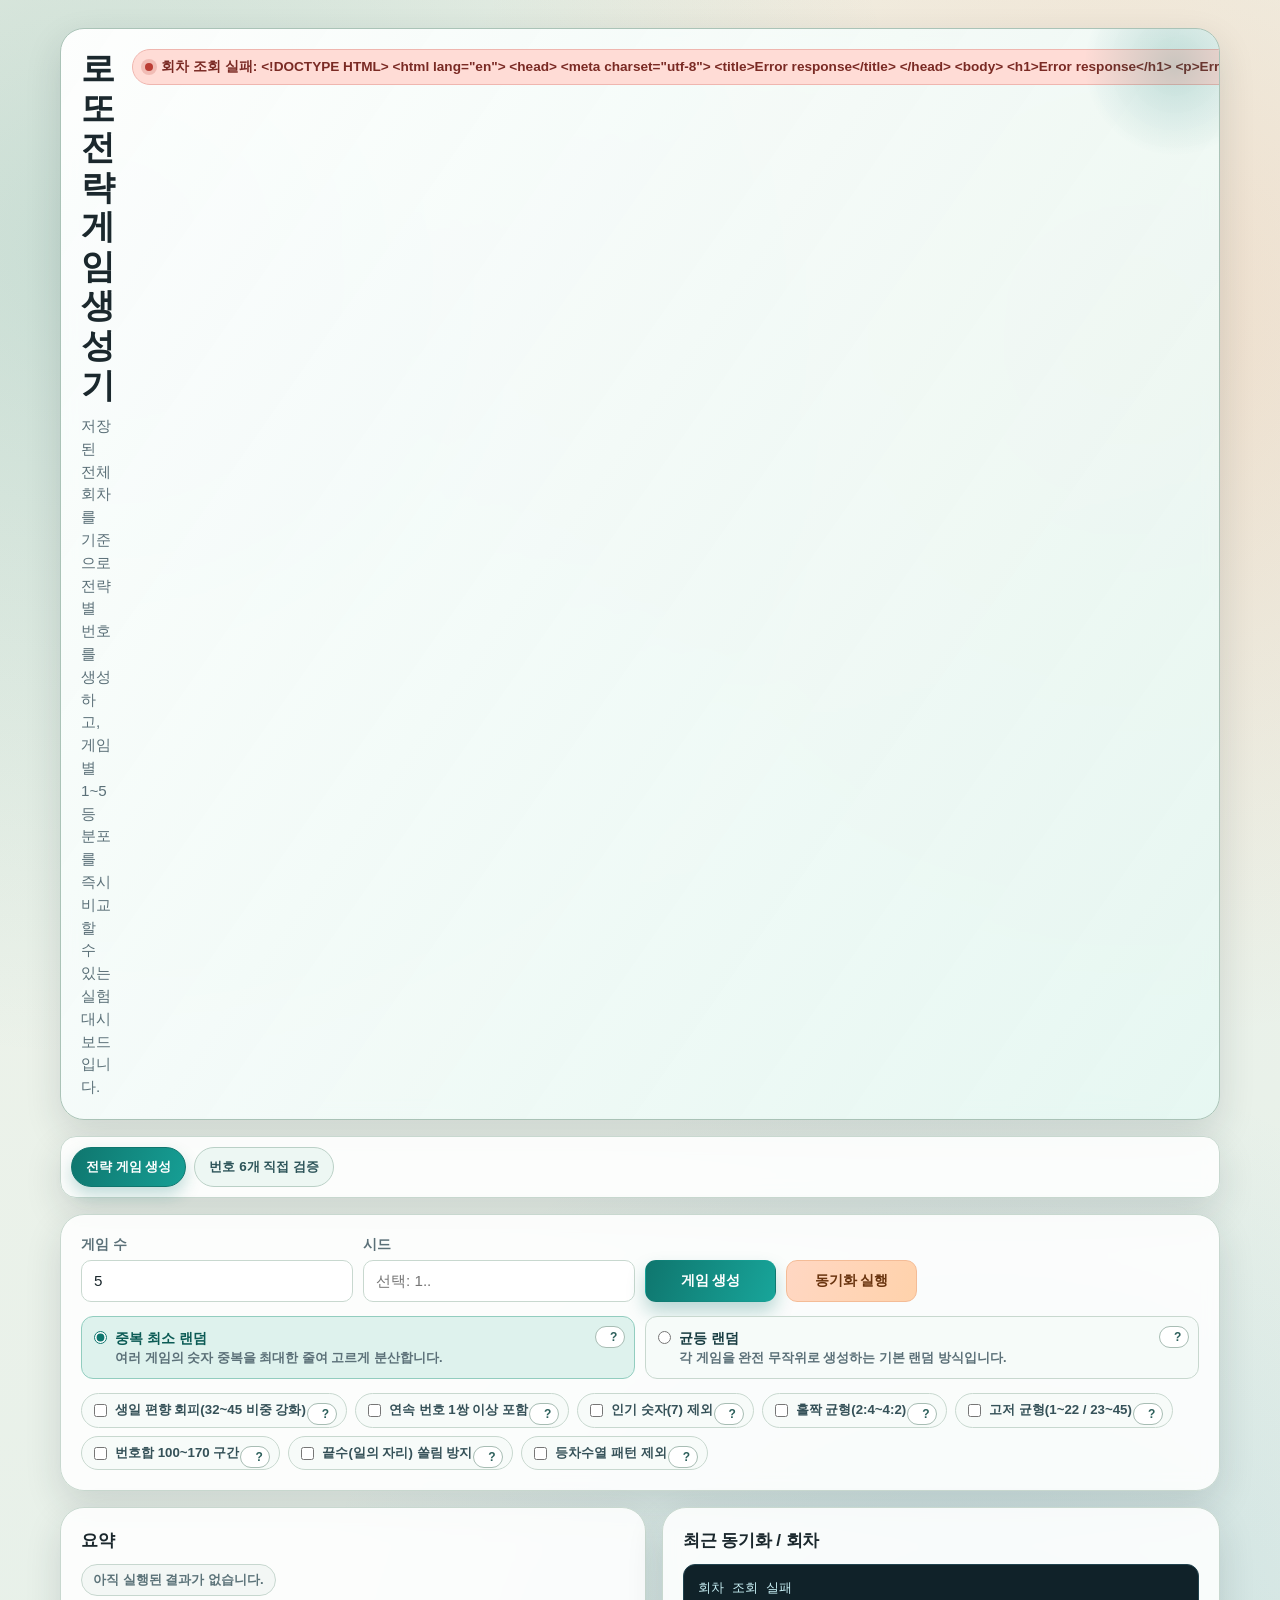
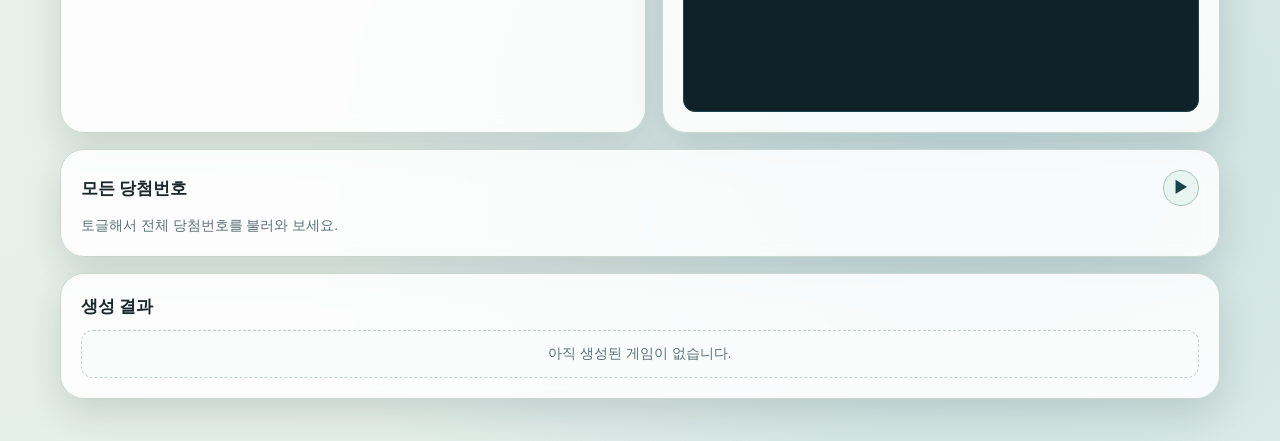
==== commit 6d36aa01: "feat(ui): add help tooltips for all strategy option checkboxes" ====
--- a/app/static/index.html
+++ b/app/static/index.html
@@ -307,6 +307,15 @@
       min-width: 0;
     }
 
+    .option-item {
+      position: relative;
+      min-width: 0;
+    }
+
+    .option-item .option-box {
+      padding-right: 40px;
+    }
+
     .strategy-box input {
       margin-top: 2px;
     }
@@ -812,6 +821,10 @@
       .option-box {
         width: 100%;
         border-radius: 12px;
+      }
+
+      .option-item {
+        width: 100%;
       }
 
       th,
@@ -861,7 +874,7 @@
         </div>
 
         <div class="options-row strategy-row">
-          <div class="strategy-item">
+          <div class="strategy-item help-item">
             <label class="option-box strategy-box">
               <input class="strategy-radio" id="strategyLowOverlap" name="strategy" type="radio" data-strategy="low_overlap_random" checked />
               <span class="strategy-box-content">
@@ -886,7 +899,7 @@
               </ul>
             </div>
           </div>
-          <div class="strategy-item">
+          <div class="strategy-item help-item">
             <label class="option-box strategy-box">
               <input class="strategy-radio" id="strategyUniform" name="strategy" type="radio" data-strategy="uniform_random" />
               <span class="strategy-box-content">
@@ -914,38 +927,174 @@
         </div>
 
         <div class="options-row">
-          <label class="option-box">
-            <input id="optAvoidBirthday" type="checkbox" />
-            <span class="option-label">생일 편향 회피(32~45 비중 강화)</span>
-          </label>
-          <label class="option-box">
-            <input id="optIncludeConsecutive" type="checkbox" />
-            <span class="option-label">연속 번호 1쌍 이상 포함</span>
-          </label>
-          <label class="option-box">
-            <input id="optAvoidPopular" type="checkbox" />
-            <span class="option-label">인기 숫자(7) 제외</span>
-          </label>
-          <label class="option-box">
-            <input id="optBalancedOddEven" type="checkbox" />
-            <span class="option-label">홀짝 균형(2:4~4:2)</span>
-          </label>
-          <label class="option-box">
-            <input id="optBalancedHighLow" type="checkbox" />
-            <span class="option-label">고저 균형(1~22 / 23~45)</span>
-          </label>
-          <label class="option-box">
-            <input id="optSumBand" type="checkbox" />
-            <span class="option-label">번호합 100~170 구간</span>
-          </label>
-          <label class="option-box">
-            <input id="optAvoidSameLastDigitCluster" type="checkbox" />
-            <span class="option-label">끝수(일의 자리) 쏠림 방지</span>
-          </label>
-          <label class="option-box">
-            <input id="optAvoidArithmeticSequence" type="checkbox" />
-            <span class="option-label">등차수열 패턴 제외</span>
-          </label>
+          <div class="option-item help-item">
+            <label class="option-box">
+              <input id="optAvoidBirthday" type="checkbox" />
+              <span class="option-label">생일 편향 회피(32~45 비중 강화)</span>
+            </label>
+            <button
+              class="strategy-help-btn"
+              type="button"
+              aria-label="생일 편향 회피 상세 설명 보기"
+              aria-expanded="false"
+              aria-controls="optHelpBirthday"
+              data-help-target="optHelpBirthday"
+            >?</button>
+            <div id="optHelpBirthday" class="strategy-help-panel" hidden>
+              <p>상세 설명</p>
+              <ul>
+                <li>1~31에 몰리기 쉬운 생일 번호 편향을 줄이기 위한 옵션입니다.</li>
+                <li>한 게임에서 32~45 번호가 최소 3개 이상 포함되도록 유도합니다.</li>
+              </ul>
+            </div>
+          </div>
+          <div class="option-item help-item">
+            <label class="option-box">
+              <input id="optIncludeConsecutive" type="checkbox" />
+              <span class="option-label">연속 번호 1쌍 이상 포함</span>
+            </label>
+            <button
+              class="strategy-help-btn"
+              type="button"
+              aria-label="연속 번호 포함 상세 설명 보기"
+              aria-expanded="false"
+              aria-controls="optHelpConsecutive"
+              data-help-target="optHelpConsecutive"
+            >?</button>
+            <div id="optHelpConsecutive" class="strategy-help-panel" hidden>
+              <p>상세 설명</p>
+              <ul>
+                <li>예: 14-15 같은 인접 번호 쌍이 최소 1개 이상 들어가게 합니다.</li>
+                <li>완전히 떨어진 숫자만 있는 조합을 피하고 패턴 다양성을 높입니다.</li>
+              </ul>
+            </div>
+          </div>
+          <div class="option-item help-item">
+            <label class="option-box">
+              <input id="optAvoidPopular" type="checkbox" />
+              <span class="option-label">인기 숫자(7) 제외</span>
+            </label>
+            <button
+              class="strategy-help-btn"
+              type="button"
+              aria-label="인기 숫자 제외 상세 설명 보기"
+              aria-expanded="false"
+              aria-controls="optHelpPopular"
+              data-help-target="optHelpPopular"
+            >?</button>
+            <div id="optHelpPopular" class="strategy-help-panel" hidden>
+              <p>상세 설명</p>
+              <ul>
+                <li>현재 기준 인기 숫자로 분류한 7번을 후보군에서 제외합니다.</li>
+                <li>자주 선택될 가능성이 높은 숫자를 피하고 싶을 때 사용합니다.</li>
+              </ul>
+            </div>
+          </div>
+          <div class="option-item help-item">
+            <label class="option-box">
+              <input id="optBalancedOddEven" type="checkbox" />
+              <span class="option-label">홀짝 균형(2:4~4:2)</span>
+            </label>
+            <button
+              class="strategy-help-btn"
+              type="button"
+              aria-label="홀짝 균형 상세 설명 보기"
+              aria-expanded="false"
+              aria-controls="optHelpOddEven"
+              data-help-target="optHelpOddEven"
+            >?</button>
+            <div id="optHelpOddEven" class="strategy-help-panel" hidden>
+              <p>상세 설명</p>
+              <ul>
+                <li>홀수/짝수 비율이 2:4에서 4:2 범위 안에 들어오도록 제한합니다.</li>
+                <li>한쪽(예: 홀수 6개)으로 과도하게 치우친 조합을 줄입니다.</li>
+              </ul>
+            </div>
+          </div>
+          <div class="option-item help-item">
+            <label class="option-box">
+              <input id="optBalancedHighLow" type="checkbox" />
+              <span class="option-label">고저 균형(1~22 / 23~45)</span>
+            </label>
+            <button
+              class="strategy-help-btn"
+              type="button"
+              aria-label="고저 균형 상세 설명 보기"
+              aria-expanded="false"
+              aria-controls="optHelpHighLow"
+              data-help-target="optHelpHighLow"
+            >?</button>
+            <div id="optHelpHighLow" class="strategy-help-panel" hidden>
+              <p>상세 설명</p>
+              <ul>
+                <li>저번호(1~22)와 고번호(23~45)가 각각 2~4개가 되도록 맞춥니다.</li>
+                <li>번호대가 한쪽으로 몰리는 조합을 줄이기 위한 옵션입니다.</li>
+              </ul>
+            </div>
+          </div>
+          <div class="option-item help-item">
+            <label class="option-box">
+              <input id="optSumBand" type="checkbox" />
+              <span class="option-label">번호합 100~170 구간</span>
+            </label>
+            <button
+              class="strategy-help-btn"
+              type="button"
+              aria-label="번호합 구간 상세 설명 보기"
+              aria-expanded="false"
+              aria-controls="optHelpSumBand"
+              data-help-target="optHelpSumBand"
+            >?</button>
+            <div id="optHelpSumBand" class="strategy-help-panel" hidden>
+              <p>상세 설명</p>
+              <ul>
+                <li>선택된 6개 번호 합계를 100~170 범위로 제한합니다.</li>
+                <li>너무 낮거나 너무 높은 극단적 합계를 가진 조합을 줄입니다.</li>
+              </ul>
+            </div>
+          </div>
+          <div class="option-item help-item">
+            <label class="option-box">
+              <input id="optAvoidSameLastDigitCluster" type="checkbox" />
+              <span class="option-label">끝수(일의 자리) 쏠림 방지</span>
+            </label>
+            <button
+              class="strategy-help-btn"
+              type="button"
+              aria-label="끝수 쏠림 방지 상세 설명 보기"
+              aria-expanded="false"
+              aria-controls="optHelpLastDigit"
+              data-help-target="optHelpLastDigit"
+            >?</button>
+            <div id="optHelpLastDigit" class="strategy-help-panel" hidden>
+              <p>상세 설명</p>
+              <ul>
+                <li>같은 끝수(예: 3, 13, 23)가 3개 이상 몰리지 않도록 제한합니다.</li>
+                <li>일의 자리 분포를 퍼뜨려 패턴 편중을 완화합니다.</li>
+              </ul>
+            </div>
+          </div>
+          <div class="option-item help-item">
+            <label class="option-box">
+              <input id="optAvoidArithmeticSequence" type="checkbox" />
+              <span class="option-label">등차수열 패턴 제외</span>
+            </label>
+            <button
+              class="strategy-help-btn"
+              type="button"
+              aria-label="등차수열 제외 상세 설명 보기"
+              aria-expanded="false"
+              aria-controls="optHelpArithmetic"
+              data-help-target="optHelpArithmetic"
+            >?</button>
+            <div id="optHelpArithmetic" class="strategy-help-panel" hidden>
+              <p>상세 설명</p>
+              <ul>
+                <li>6개 전체가 일정 간격을 갖는 완전 등차수열 조합을 제외합니다.</li>
+                <li>예: 3, 8, 13, 18, 23, 28 같은 직선형 패턴을 방지합니다.</li>
+              </ul>
+            </div>
+          </div>
         </div>
       </section>
 
@@ -1591,7 +1740,7 @@
     });
   }
   document.addEventListener('click', function (event) {
-    if (isInsideClassElement(event.target, 'strategy-item')) {
+    if (isInsideClassElement(event.target, 'help-item')) {
       return;
     }
     closeAllStrategyHelp();
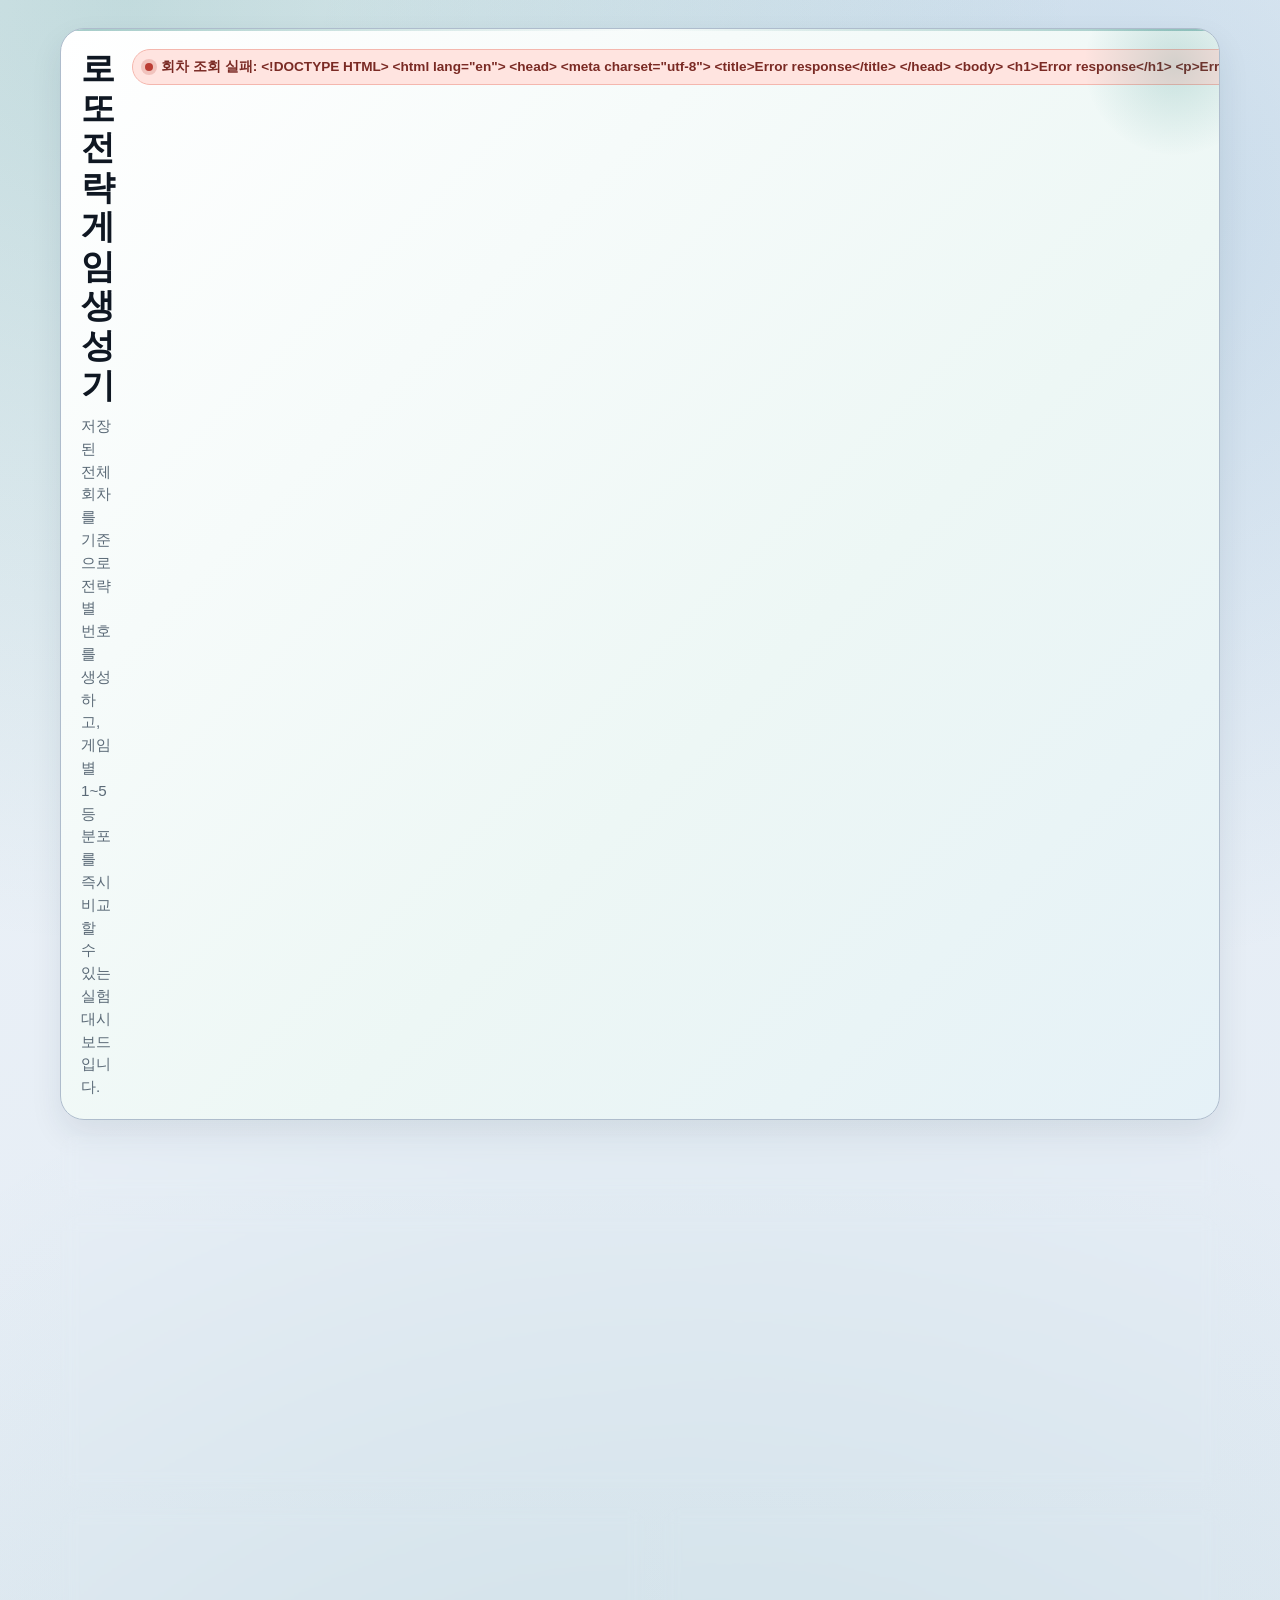
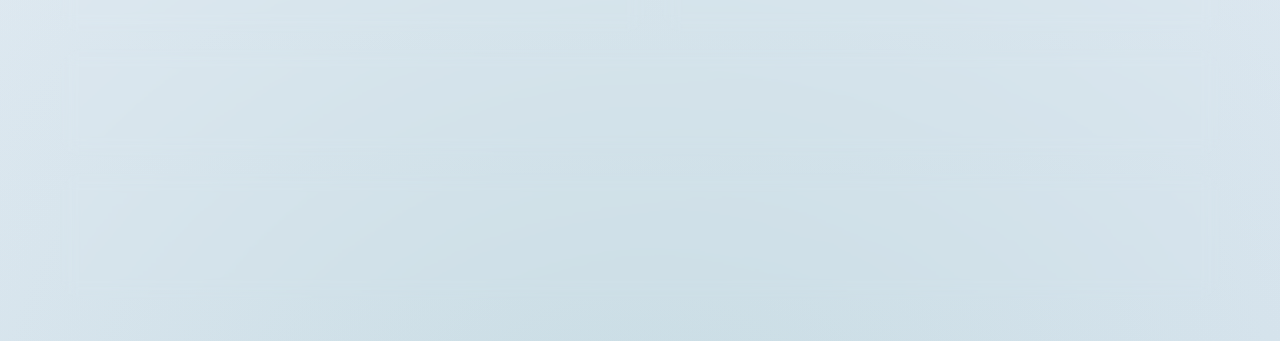
==== commit 05a5e3e6: "Refresh UI and add root ads.txt nginx guidance" ====
--- a/app/static/index.html
+++ b/app/static/index.html
@@ -6,24 +6,26 @@
   <title>Lotto 전략 생성기</title>
   <style>
     :root {
-      --bg: #f2f4ea;
-      --bg-alt: #e3efe9;
-      --panel: rgba(255, 255, 255, 0.86);
+      --bg: #eff4f9;
+      --bg-alt: #e0e9f3;
+      --panel: rgba(255, 255, 255, 0.92);
       --panel-strong: #ffffff;
-      --line: #c8d8cf;
-      --line-strong: #aac3b7;
-      --text: #1b282d;
-      --text-soft: #5b7078;
+      --panel-soft: #f6f9fc;
+      --line: #d4dde7;
+      --line-strong: #aebccc;
+      --text: #0f1722;
+      --text-soft: #5b6a77;
       --accent: #0f766e;
       --accent-strong: #0b5b55;
-      --accent-soft: #d2ece8;
+      --accent-soft: #d9f1ed;
       --warm: #f08a52;
       --warm-soft: #ffe0cf;
       --danger: #bb3d34;
-      --danger-soft: #ffdcd6;
+      --danger-soft: #ffe4e0;
       --ok: #1f7f53;
       --ok-soft: #d7f2e1;
-      --shadow: 0 14px 36px rgba(25, 45, 52, 0.14);
+      --shadow: 0 14px 32px rgba(23, 41, 63, 0.09);
+      --shadow-soft: 0 8px 22px rgba(23, 41, 63, 0.08);
       --radius-lg: 24px;
       --radius-md: 16px;
       --radius-sm: 12px;
@@ -35,12 +37,12 @@
 
     body {
       margin: 0;
-      font-family: "SUIT Variable", "Pretendard Variable", "Pretendard", "Noto Sans KR", "Apple SD Gothic Neo", "Malgun Gothic", sans-serif;
+      font-family: "Pretendard Variable", "Pretendard", "Inter", "Apple SD Gothic Neo", "Malgun Gothic", sans-serif;
       color: var(--text);
       background:
-        radial-gradient(circle at 8% 12%, rgba(15, 118, 110, 0.18), transparent 38%),
-        radial-gradient(circle at 88% 16%, rgba(240, 138, 82, 0.2), transparent 35%),
-        radial-gradient(circle at 76% 84%, rgba(36, 129, 173, 0.16), transparent 34%),
+        radial-gradient(circle at 10% 0%, rgba(15, 118, 110, 0.2), transparent 42%),
+        radial-gradient(circle at 84% 10%, rgba(23, 105, 166, 0.18), transparent 38%),
+        radial-gradient(circle at 50% 110%, rgba(15, 118, 110, 0.12), transparent 52%),
         linear-gradient(165deg, var(--bg), var(--bg-alt));
       min-height: 100vh;
     }
@@ -56,10 +58,21 @@
     .panel {
       border: 1px solid var(--line);
       border-radius: var(--radius-lg);
-      background: var(--panel);
+      background: linear-gradient(180deg, var(--panel), var(--panel-soft));
       backdrop-filter: blur(8px);
       box-shadow: var(--shadow);
       padding: 20px;
+      position: relative;
+      overflow: hidden;
+    }
+
+    .panel::before {
+      content: "";
+      position: absolute;
+      inset: 0 0 auto 0;
+      height: 2px;
+      background: linear-gradient(90deg, var(--accent), transparent, var(--accent));
+      opacity: 0.38;
     }
 
     .hero {
@@ -70,8 +83,7 @@
       position: relative;
       overflow: hidden;
       border-color: var(--line-strong);
-      background:
-        linear-gradient(125deg, rgba(255, 255, 255, 0.95), rgba(229, 247, 242, 0.88));
+      background: linear-gradient(135deg, #fff, #edf7f5 60%, #e5f1f7);
     }
 
     .hero::after {
@@ -82,7 +94,7 @@
       border-radius: 999px;
       right: -46px;
       top: -54px;
-      background: radial-gradient(circle, rgba(15, 118, 110, 0.22), transparent 72%);
+      background: radial-gradient(circle, rgba(15, 118, 110, 0.18), transparent 72%);
       pointer-events: none;
     }
 
@@ -97,6 +109,7 @@
       margin: 0;
       font-size: 1.08rem;
       letter-spacing: -0.01em;
+      font-weight: 800;
     }
 
     .intro {
@@ -115,7 +128,7 @@
       padding: 8px 12px;
       border-radius: 999px;
       border: 1px solid var(--line);
-      background: #f4f8f6;
+      background: #f8fbff;
       color: #2f4b50;
       font-weight: 700;
       font-size: 0.85rem;
@@ -132,8 +145,8 @@
     }
 
     #status[data-tone="running"] {
-      background: #e8f6f5;
-      border-color: #abd7d3;
+      background: var(--accent-soft);
+      border-color: #8ed2cc;
       color: var(--accent-strong);
     }
 
@@ -155,7 +168,7 @@
 
     #status[data-tone="error"] {
       background: var(--danger-soft);
-      border-color: #efb6af;
+      border-color: #f4b7ae;
       color: #7a2a24;
     }
 
@@ -236,12 +249,14 @@
       color: #fff;
       background: linear-gradient(110deg, var(--accent), #18a59a);
       box-shadow: 0 10px 18px rgba(15, 118, 110, 0.28);
+      letter-spacing: 0.01em;
     }
 
     .btn-secondary {
-      color: #6a340f;
-      background: linear-gradient(110deg, #ffd7c3, #ffd2ab);
-      border-color: #f4bc97;
+      color: #15465d;
+      background: linear-gradient(110deg, #e9f0ff, #e0edf8);
+      border-color: #adcfe9;
+      font-weight: 800;
     }
 
     .options-row {
@@ -423,28 +438,97 @@
       border-radius: 999px;
       padding: 6px 11px;
       font-size: 0.82rem;
-      background: #edf8f4;
-      color: #25474d;
+      background: #ecf5f3;
+      color: #1d444a;
       font-weight: 700;
     }
 
     .chip-muted {
       border-color: #c7d7cf;
-      color: #5c7379;
+      color: #6b7f86;
       background: #f3f7f5;
     }
 
     pre {
       margin: 12px 0 0;
-      background: #102229;
-      color: #c8f0f5;
-      border: 1px solid #21434e;
+      background: #0f1722;
+      color: #ecf7f4;
+      border: 1px solid #1e2f3b;
       border-radius: var(--radius-sm);
       padding: 14px;
       overflow: auto;
       font-size: 0.82rem;
       line-height: 1.5;
       min-height: 148px;
+    }
+
+    .draw-overview {
+      margin-top: 12px;
+    }
+
+    .draw-latest-card {
+      border: 1px solid var(--line);
+      border-radius: var(--radius-md);
+      background: #ffffff;
+      box-shadow: var(--shadow-soft);
+      padding: 14px;
+      display: grid;
+      gap: 10px;
+      animation: rise-in 360ms ease-out;
+    }
+
+    .draw-latest-head {
+      display: flex;
+      align-items: baseline;
+      justify-content: space-between;
+      gap: 10px;
+      flex-wrap: wrap;
+    }
+
+    .draw-latest-meta {
+      display: grid;
+      gap: 6px;
+      font-size: 0.84rem;
+      color: var(--text-soft);
+    }
+
+    .draw-latest-meta strong {
+      color: var(--text);
+    }
+
+    .draw-latest-label {
+      font-size: 0.74rem;
+      letter-spacing: 0.03em;
+      color: var(--text-soft);
+      font-weight: 800;
+      margin: 0;
+    }
+
+    .draw-latest-row {
+      display: flex;
+      align-items: center;
+      justify-content: space-between;
+      gap: 8px;
+      flex-wrap: wrap;
+      padding-top: 2px;
+    }
+
+    .draw-latest-row .chip {
+      margin-left: auto;
+    }
+
+    .draw-latest-numbers {
+      padding: 8px 10px;
+      border-radius: 12px;
+      border: 1px dashed #cae1db;
+      background: #f8fcfa;
+    }
+
+    .draw-latest-badge {
+      min-width: 140px;
+      text-align: right;
+      font-weight: 800;
+      color: var(--accent-strong);
     }
 
     .section-head {
@@ -474,6 +558,74 @@
       line-height: 1.45;
     }
 
+    .ad-panel {
+      padding: 12px 14px;
+    }
+
+    .ad-label {
+      margin: 0 0 8px;
+      color: #6d7e84;
+      font-size: 0.72rem;
+      font-weight: 700;
+      letter-spacing: 0.04em;
+      text-transform: uppercase;
+    }
+
+    .ad-slot {
+      min-height: 90px;
+      border: 1px dashed #b8cfc3;
+      border-radius: 12px;
+      background: #f7fbf9;
+      display: flex;
+      align-items: center;
+      justify-content: center;
+      color: #6d7e84;
+      font-size: 0.8rem;
+    }
+
+    .ad-slot.is-live {
+      border-style: solid;
+      border-color: #c9dad2;
+      background: #ffffff;
+    }
+
+    .ad-sticky-wrap {
+      position: fixed;
+      left: 50%;
+      transform: translateX(-50%);
+      bottom: 10px;
+      z-index: 80;
+      width: min(360px, calc(100vw - 14px));
+      background: rgba(248, 252, 250, 0.96);
+      border: 1px solid #bbd1c6;
+      border-radius: 14px;
+      box-shadow: 0 10px 24px rgba(25, 45, 52, 0.18);
+      padding: 10px 10px 8px;
+      backdrop-filter: blur(4px);
+    }
+
+    .ad-sticky-close {
+      position: absolute;
+      right: 6px;
+      top: 6px;
+      width: 24px;
+      height: 24px;
+      border-radius: 999px;
+      border: 1px solid #b7ccc2;
+      background: #ffffff;
+      color: #4f6970;
+      font-size: 0.8rem;
+      line-height: 1;
+      font-weight: 900;
+      padding: 0;
+      box-shadow: none;
+    }
+
+    .ad-sticky-wrap .ad-slot {
+      min-height: 100px;
+      margin-top: 2px;
+    }
+
     .list-wrap {
       margin-top: 12px;
       display: none;
@@ -482,9 +634,9 @@
     .scroll-table {
       max-height: 420px;
       overflow: auto;
-      border: 1px solid #c8d8cf;
+      border: 1px solid var(--line);
       border-radius: var(--radius-sm);
-      background: #f6faf8;
+      background: #ffffff;
     }
 
     table {
@@ -494,7 +646,7 @@
 
     th,
     td {
-      border-bottom: 1px solid #d6e2db;
+      border-bottom: 1px solid #e2e8ee;
       padding: 10px 8px;
       vertical-align: top;
       font-size: 0.84rem;
@@ -502,8 +654,8 @@
     }
 
     thead th {
-      background: #e7f3ee;
-      color: #1c4449;
+      background: linear-gradient(180deg, #f7fbff, #edf4fd);
+      color: #183a4c;
       text-align: center;
       font-weight: 800;
       position: sticky;
@@ -540,7 +692,7 @@
       align-items: center;
       justify-content: center;
       border-radius: 999px;
-      background: linear-gradient(145deg, #ecfaf7, #d4efea);
+      background: linear-gradient(145deg, #ebf9f5, #d5ece5);
       border: 1px solid #9fc9bb;
       color: #164449;
       font-weight: 800;
@@ -838,6 +990,20 @@
         height: 23px;
         font-size: 0.72rem;
       }
+
+      .draw-latest-row {
+        gap: 6px;
+      }
+
+      .draw-latest-badge {
+        min-width: 0;
+      }
+    }
+
+    @media (min-width: 981px) {
+      .ad-sticky-wrap {
+        display: none !important;
+      }
     }
   </style>
 </head>
@@ -850,6 +1016,11 @@
       </div>
       <p id="status" data-tone="running">준비됨</p>
     </header>
+
+    <section id="adTopPanel" class="panel ad-panel" hidden>
+      <p class="ad-label">광고</p>
+      <div id="adSlotTop" class="ad-slot"></div>
+    </section>
 
     <section class="panel tab-nav">
       <button id="tabGenerateBtn" class="tab-btn active" aria-selected="true">전략 게임 생성</button>
@@ -1106,7 +1277,9 @@
 
         <section class="panel">
           <h2>최근 동기화 / 회차</h2>
-          <pre id="draws">loading...</pre>
+          <div id="draws" class="draw-overview">
+            <p class="muted">회차 정보를 조회 중입니다.</p>
+          </div>
         </section>
       </div>
 
@@ -1119,6 +1292,11 @@
         <div id="allDrawsWrap" class="list-wrap">
           <div id="allDraws" class="small">로딩 중...</div>
         </div>
+      </section>
+
+      <section id="adMidPanel" class="panel ad-panel" hidden>
+        <p class="ad-label">광고</p>
+        <div id="adSlotMid" class="ad-slot"></div>
       </section>
 
       <section class="panel">
@@ -1156,6 +1334,12 @@
       </section>
     </section>
   </main>
+
+  <aside id="adStickyWrap" class="ad-sticky-wrap" hidden>
+    <button id="adStickyClose" class="ad-sticky-close" type="button" aria-label="하단 광고 닫기">×</button>
+    <p class="ad-label">광고</p>
+    <div id="adSlotSticky" class="ad-slot"></div>
+  </aside>
 
 <script>
   var apiBase = '';
@@ -1214,6 +1398,36 @@
     'avoid_arithmetic_sequence'
   ];
   var strategyHelpButtons = document.getElementsByClassName('strategy-help-btn');
+  var adTopPanelEl = document.getElementById('adTopPanel');
+  var adMidPanelEl = document.getElementById('adMidPanel');
+  var adStickyWrapEl = document.getElementById('adStickyWrap');
+  var adStickyCloseEl = document.getElementById('adStickyClose');
+  var adSlotEls = {
+    top: document.getElementById('adSlotTop'),
+    mid: document.getElementById('adSlotMid'),
+    sticky: document.getElementById('adSlotSticky')
+  };
+  var AD_STICKY_DISMISS_KEY = 'lotto_ad_sticky_dismissed';
+  var adStickyDismissed = false;
+  var adSettings = {
+    enabled: false,
+    provider: 'none',
+    client_id: '',
+    ad_test: false,
+    layout: {
+      sticky_mobile_only: true
+    },
+    slots: {
+      top: { enabled: false, slot_id: '', unit: '', width: 728, height: 90 },
+      mid: { enabled: false, slot_id: '', unit: '', width: 728, height: 90 },
+      sticky: { enabled: false, slot_id: '', unit: '', width: 320, height: 100 }
+    }
+  };
+  try {
+    adStickyDismissed = window.sessionStorage.getItem(AD_STICKY_DISMISS_KEY) === '1';
+  } catch (err) {
+    adStickyDismissed = false;
+  }
 
   function setStatus(msg, tone) {
     statusEl.textContent = msg;
@@ -1275,6 +1489,42 @@
       return '-';
     }
     return nums.join(', ');
+  }
+
+  function renderLatestDrawSummary(data) {
+    if (!data || !data.draws || data.draws.length === 0) {
+      return '<p class="empty">저장된 회차 데이터가 없습니다.</p>';
+    }
+
+    var latest = data.draws[data.draws.length - 1];
+    var total = data.count || data.draws.length;
+    var latestDate = latest.draw_date || '-';
+    var latestNo = latest.draw_no || '-';
+    var latestNumbers = renderNumberBalls(latest.numbers || [], 'sm');
+    var bonusNumber = typeof latest.bonus === 'number' ? latest.bonus : null;
+    var bonusDisplay = bonusNumber === null ? '-' : '<span class="num-ball sm bonus">' + bonusNumber + '</span>';
+    var bonusLabel = bonusNumber === null ? '보너스 없음' : '보너스';
+
+    return '' +
+      '<div class="draw-latest-card">' +
+      '  <div class="draw-latest-head">' +
+      '    <p class="draw-latest-label">최근 회차</p>' +
+      '    <p class="draw-latest-badge">회차 ' + latestNo + '</p>' +
+      '  </div>' +
+      '  <div class="draw-latest-meta">' +
+      '    <div>추첨일 <strong>' + latestDate + '</strong></div>' +
+      '    <div>누적 회차 <strong>' + total + '</strong>개</div>' +
+      '  </div>' +
+      '  <div class="draw-latest-row">' +
+      '    <p class="draw-latest-label">당첨번호</p>' +
+      '    <span class="chip">조회 완료</span>' +
+      '  </div>' +
+      '  <div class="draw-latest-numbers">' + latestNumbers + '</div>' +
+      '  <div class="draw-latest-row">' +
+      '    <p class="draw-latest-label">' + bonusLabel + '</p>' +
+      '    <span class="draw-latest-badge">' + bonusDisplay + '</span>' +
+      '  </div>' +
+      '</div>';
   }
 
   function renderDistribution(dist) {
@@ -1443,6 +1693,272 @@
         btn.setAttribute('aria-expanded', 'true');
         break;
       }
+    }
+  }
+
+  function parsePositiveInt(value, fallback) {
+    var parsed = parseInt(String(value), 10);
+    if (isNaN(parsed) || parsed <= 0) {
+      return fallback;
+    }
+    return parsed;
+  }
+
+  function normalizeAdSettings(raw) {
+    var src = raw && typeof raw === 'object' ? raw : {};
+    var provider = typeof src.provider === 'string' ? src.provider.toLowerCase() : 'none';
+    if (provider !== 'adsense' && provider !== 'adfit') {
+      provider = 'none';
+    }
+    var layout = src.layout && typeof src.layout === 'object' ? src.layout : {};
+    var slotsSrc = src.slots && typeof src.slots === 'object' ? src.slots : {};
+
+    function normalizeSlot(name, defaultWidth, defaultHeight) {
+      var slot = slotsSrc[name] && typeof slotsSrc[name] === 'object' ? slotsSrc[name] : {};
+      return {
+        enabled: !!slot.enabled,
+        slot_id: typeof slot.slot_id === 'string' ? slot.slot_id : '',
+        unit: typeof slot.unit === 'string' ? slot.unit : '',
+        width: parsePositiveInt(slot.width, defaultWidth),
+        height: parsePositiveInt(slot.height, defaultHeight)
+      };
+    }
+
+    var normalized = {
+      enabled: !!src.enabled && provider !== 'none',
+      provider: provider,
+      client_id: typeof src.client_id === 'string' ? src.client_id : '',
+      ad_test: !!src.ad_test,
+      layout: {
+        sticky_mobile_only: layout.sticky_mobile_only !== false
+      },
+      slots: {
+        top: normalizeSlot('top', 728, 90),
+        mid: normalizeSlot('mid', 728, 90),
+        sticky: normalizeSlot('sticky', 320, 100)
+      }
+    };
+    return normalized;
+  }
+
+  function getAdContainerEl(slotName) {
+    if (slotName === 'top') {
+      return adTopPanelEl;
+    }
+    if (slotName === 'mid') {
+      return adMidPanelEl;
+    }
+    if (slotName === 'sticky') {
+      return adStickyWrapEl;
+    }
+    return null;
+  }
+
+  function clearAdSlot(slotName) {
+    var slotEl = adSlotEls[slotName];
+    if (!slotEl) {
+      return;
+    }
+    slotEl.innerHTML = '';
+    slotEl.classList.remove('is-live');
+  }
+
+  function hideAdSlot(slotName) {
+    var container = getAdContainerEl(slotName);
+    if (container) {
+      container.hidden = true;
+    }
+    clearAdSlot(slotName);
+  }
+
+  function showAdSlot(slotName) {
+    if (slotName === 'sticky' && adStickyDismissed) {
+      return;
+    }
+    var container = getAdContainerEl(slotName);
+    var slotEl = adSlotEls[slotName];
+    if (container) {
+      container.hidden = false;
+    }
+    if (slotEl) {
+      slotEl.classList.add('is-live');
+    }
+  }
+
+  function hideAllAds() {
+    hideAdSlot('top');
+    hideAdSlot('mid');
+    hideAdSlot('sticky');
+  }
+
+  function shouldShowStickyAd() {
+    if (!adSettings.layout.sticky_mobile_only) {
+      return true;
+    }
+    return window.matchMedia('(max-width: 980px)').matches;
+  }
+
+  function syncStickyAdVisibility() {
+    var stickySlot = adSlotEls.sticky;
+    if (!stickySlot || !stickySlot.querySelector('ins')) {
+      hideAdSlot('sticky');
+      return;
+    }
+    if (adStickyDismissed) {
+      hideAdSlot('sticky');
+      return;
+    }
+    if (shouldShowStickyAd()) {
+      showAdSlot('sticky');
+    } else if (adStickyWrapEl) {
+      adStickyWrapEl.hidden = true;
+    }
+  }
+
+  function loadExternalScript(id, src, attrs) {
+    attrs = attrs || {};
+    return new Promise(function (resolve, reject) {
+      var existing = document.getElementById(id);
+      if (existing) {
+        if (existing.getAttribute('data-loaded') === 'true') {
+          resolve();
+          return;
+        }
+        existing.addEventListener('load', function () {
+          existing.setAttribute('data-loaded', 'true');
+          resolve();
+        }, { once: true });
+        existing.addEventListener('error', function () {
+          reject(new Error('script load failed: ' + id));
+        }, { once: true });
+        return;
+      }
+
+      var script = document.createElement('script');
+      script.id = id;
+      script.async = true;
+      script.src = src;
+      for (var key in attrs) {
+        if (Object.prototype.hasOwnProperty.call(attrs, key)) {
+          script.setAttribute(key, attrs[key]);
+        }
+      }
+      script.onload = function () {
+        script.setAttribute('data-loaded', 'true');
+        resolve();
+      };
+      script.onerror = function () {
+        reject(new Error('script load failed: ' + id));
+      };
+      document.head.appendChild(script);
+    });
+  }
+
+  function mountAdsenseSlot(slotName, slotConfig) {
+    var slotEl = adSlotEls[slotName];
+    if (!slotEl || !slotConfig.enabled || !slotConfig.slot_id) {
+      hideAdSlot(slotName);
+      return;
+    }
+    if (slotName === 'sticky' && !shouldShowStickyAd()) {
+      hideAdSlot(slotName);
+      return;
+    }
+
+    slotEl.innerHTML = '';
+    var ins = document.createElement('ins');
+    ins.className = 'adsbygoogle';
+    ins.style.display = 'block';
+    ins.setAttribute('data-ad-client', adSettings.client_id);
+    ins.setAttribute('data-ad-slot', slotConfig.slot_id);
+    ins.setAttribute('data-ad-format', 'auto');
+    ins.setAttribute('data-full-width-responsive', 'true');
+    if (adSettings.ad_test) {
+      ins.setAttribute('data-adtest', 'on');
+    }
+    slotEl.appendChild(ins);
+    showAdSlot(slotName);
+    try {
+      (window.adsbygoogle = window.adsbygoogle || []).push({});
+      if (slotName === 'sticky') {
+        syncStickyAdVisibility();
+      }
+    } catch (err) {
+      hideAdSlot(slotName);
+    }
+  }
+
+  function renderAdsenseAds() {
+    if (!adSettings.client_id) {
+      hideAllAds();
+      return;
+    }
+
+    var src = 'https://pagead2.googlesyndication.com/pagead/js/adsbygoogle.js?client=' + encodeURIComponent(adSettings.client_id);
+    loadExternalScript('adsense-lib', src, { crossorigin: 'anonymous' })
+      .then(function () {
+        mountAdsenseSlot('top', adSettings.slots.top);
+        mountAdsenseSlot('mid', adSettings.slots.mid);
+        mountAdsenseSlot('sticky', adSettings.slots.sticky);
+      })
+      .catch(function () {
+        hideAllAds();
+      });
+  }
+
+  function mountAdfitSlot(slotName, slotConfig) {
+    var slotEl = adSlotEls[slotName];
+    if (!slotEl || !slotConfig.enabled || !slotConfig.unit) {
+      hideAdSlot(slotName);
+      return false;
+    }
+    if (slotName === 'sticky' && !shouldShowStickyAd()) {
+      hideAdSlot(slotName);
+      return false;
+    }
+
+    slotEl.innerHTML = '';
+    var ins = document.createElement('ins');
+    ins.className = 'kakao_ad_area';
+    ins.style.display = 'none';
+    ins.setAttribute('data-ad-unit', slotConfig.unit);
+    ins.setAttribute('data-ad-width', String(slotConfig.width));
+    ins.setAttribute('data-ad-height', String(slotConfig.height));
+    slotEl.appendChild(ins);
+    showAdSlot(slotName);
+    if (slotName === 'sticky') {
+      syncStickyAdVisibility();
+    }
+    return true;
+  }
+
+  function renderAdfitAds() {
+    var hasAny = false;
+    hasAny = mountAdfitSlot('top', adSettings.slots.top) || hasAny;
+    hasAny = mountAdfitSlot('mid', adSettings.slots.mid) || hasAny;
+    hasAny = mountAdfitSlot('sticky', adSettings.slots.sticky) || hasAny;
+    if (!hasAny) {
+      hideAllAds();
+      return;
+    }
+    loadExternalScript('adfit-lib', 'https://t1.daumcdn.net/kas/static/ba.min.js')
+      .catch(function () {
+        hideAllAds();
+      });
+  }
+
+  function initAds(rawAds) {
+    adSettings = normalizeAdSettings(rawAds);
+    hideAllAds();
+    if (!adSettings.enabled) {
+      return;
+    }
+    if (adSettings.provider === 'adsense') {
+      renderAdsenseAds();
+      return;
+    }
+    if (adSettings.provider === 'adfit') {
+      renderAdfitAds();
     }
   }
 
@@ -1543,29 +2059,30 @@
     });
   }
 
+  function loadMetaConfig() {
+    fetchJson('/meta')
+      .then(function (data) {
+        if (data && data.strategy_labels && typeof data.strategy_labels === 'object') {
+          strategyLabels = data.strategy_labels;
+        }
+        if (data && data.strategy_options && typeof data.strategy_options === 'object') {
+          strategyOptionLabels = data.strategy_options;
+        }
+        initAds(data ? data.ads : null);
+      })
+      .catch(function () {
+        initAds(null);
+      });
+  }
+
   function loadDraws() {
     fetchJson('/api/draws')
       .then(function (data) {
-        if (!data.draws || data.draws.length === 0) {
-          drawsEl.textContent = '저장된 회차 데이터가 없습니다.';
-          return;
-        }
-        var latest = data.draws[data.draws.length - 1];
-        drawsEl.textContent = JSON.stringify(
-          {
-            total_count: data.count,
-            latest_draw_no: latest.draw_no,
-            latest_numbers: latest.numbers,
-            bonus: latest.bonus,
-            draw_date: latest.draw_date
-          },
-          null,
-          2
-        );
+        drawsEl.innerHTML = renderLatestDrawSummary(data);
       })
       .catch(function (err) {
         setStatus('회차 조회 실패: ' + err.message, 'error');
-        drawsEl.textContent = '회차 조회 실패';
+        drawsEl.innerHTML = '<p class="empty">회차 조회 실패</p>';
       });
   }
 
@@ -1732,6 +2249,18 @@
 
   document.getElementById('runBtn').addEventListener('click', runGames);
   document.getElementById('syncBtn').addEventListener('click', syncDraws);
+  if (adStickyCloseEl) {
+    adStickyCloseEl.addEventListener('click', function () {
+      adStickyDismissed = true;
+      try {
+        window.sessionStorage.setItem(AD_STICKY_DISMISS_KEY, '1');
+      } catch (err) {
+        // ignore storage failures
+      }
+      hideAdSlot('sticky');
+    });
+  }
+  window.addEventListener('resize', syncStickyAdVisibility);
   for (var h = 0; h < strategyHelpButtons.length; h++) {
     strategyHelpButtons[h].addEventListener('click', function (event) {
       event.preventDefault();
@@ -1782,6 +2311,7 @@
   setPickSummaryEmpty();
   renderPickGrid();
   updatePickSelectionUi();
+  loadMetaConfig();
   loadDraws();
 </script>
 </body>
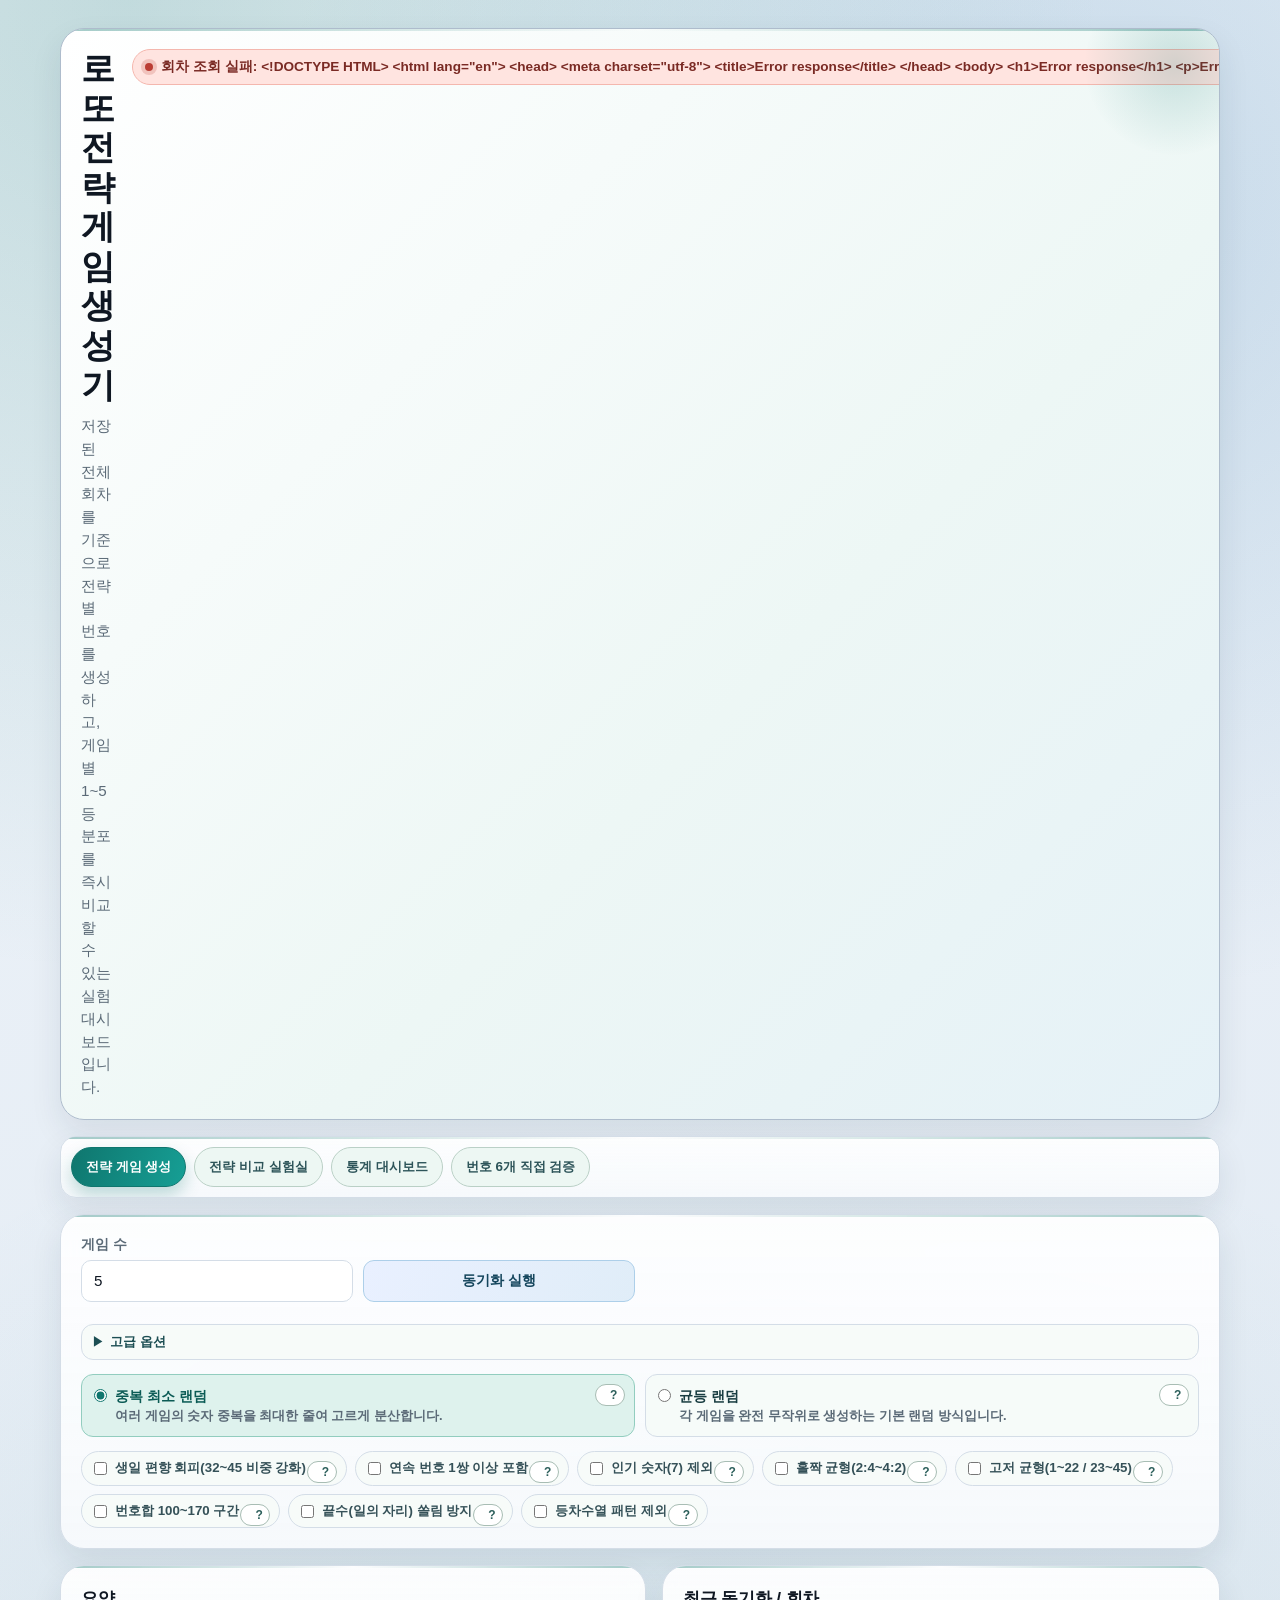
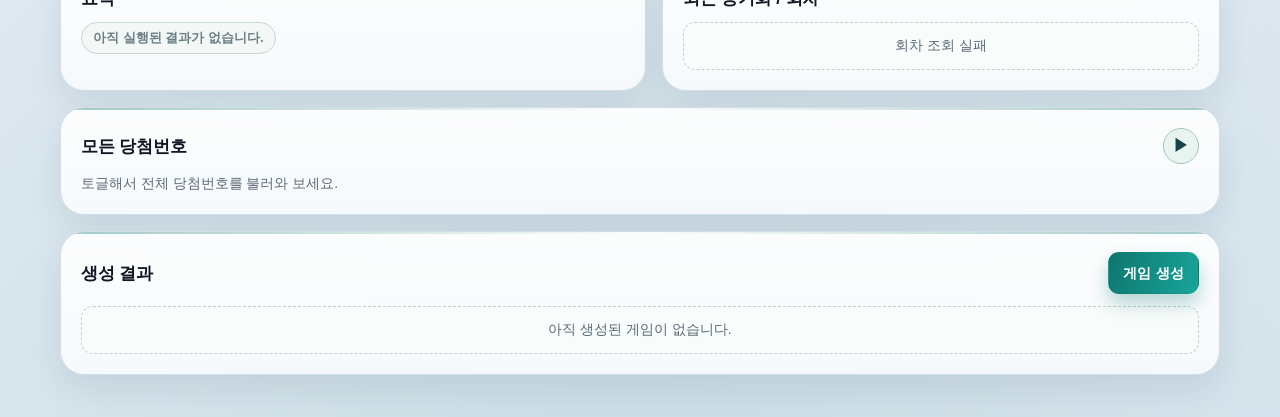
==== commit 9803e0bf: "feat: add strategy lab, stats dashboard, and advanced strategy engine" ====
--- a/app/static/index.html
+++ b/app/static/index.html
@@ -225,6 +225,53 @@
       gap: 10px;
     }
 
+    .btn-row.single {
+      grid-template-columns: 1fr;
+    }
+
+    .advanced-options {
+      margin-top: 8px;
+      border: 1px solid var(--line);
+      border-radius: var(--radius-sm);
+      background: #f7fbf9;
+      padding: 8px 10px;
+    }
+
+    .advanced-options summary {
+      cursor: pointer;
+      font-size: 0.84rem;
+      font-weight: 800;
+      color: #1c4e53;
+      list-style: none;
+      user-select: none;
+    }
+
+    .advanced-options summary::-webkit-details-marker {
+      display: none;
+    }
+
+    .advanced-options summary::before {
+      content: "▶";
+      display: inline-block;
+      margin-right: 6px;
+      font-size: 0.72rem;
+      transition: transform 120ms ease;
+    }
+
+    .advanced-options[open] summary::before {
+      transform: rotate(90deg);
+    }
+
+    .advanced-options-body {
+      margin-top: 8px;
+      display: grid;
+      gap: 8px;
+    }
+
+    .advanced-options .field {
+      margin: 0;
+    }
+
     button {
       height: 42px;
       border-radius: 11px;
@@ -896,6 +943,90 @@
       line-height: 1.4;
     }
 
+    .guide-box {
+      margin: 10px 0 0;
+      padding: 10px 12px;
+      border: 1px solid #c4d9d1;
+      border-radius: 12px;
+      background: #f5fbf8;
+      color: #33555c;
+      font-size: 0.82rem;
+      line-height: 1.5;
+      font-weight: 600;
+    }
+
+    .stats-grid {
+      margin-top: 10px;
+      display: grid;
+      gap: 10px;
+      grid-template-columns: 1fr 1fr;
+    }
+
+    .stats-card {
+      border: 1px solid var(--line);
+      border-radius: 12px;
+      background: #ffffff;
+      padding: 10px 12px;
+      display: grid;
+      gap: 6px;
+    }
+
+    .stats-card h3 {
+      margin: 0;
+      font-size: 0.9rem;
+      color: #1a444a;
+    }
+
+    .stats-kv {
+      margin: 0;
+      color: #33555c;
+      font-size: 0.83rem;
+      line-height: 1.45;
+    }
+
+    .metric-help {
+      display: inline-flex;
+      align-items: center;
+      justify-content: center;
+      width: 16px;
+      height: 16px;
+      margin-left: 5px;
+      border-radius: 999px;
+      border: 1px solid #9ec3b7;
+      background: #f0faf6;
+      color: #1f5f53;
+      font-size: 0.68rem;
+      font-weight: 900;
+      vertical-align: middle;
+      cursor: help;
+      line-height: 1;
+    }
+
+    .beginner-guide {
+      border-color: #8ec5b5;
+      background: #e8f8f1;
+      color: #134c46;
+      font-weight: 700;
+    }
+
+    .recommend-row td {
+      background: #eaf7f1;
+    }
+
+    .recommend-badge {
+      display: inline-flex;
+      align-items: center;
+      border: 1px solid #88bda9;
+      border-radius: 999px;
+      padding: 2px 8px;
+      margin-left: 6px;
+      background: #dff4ea;
+      color: #175347;
+      font-size: 0.72rem;
+      font-weight: 800;
+      white-space: nowrap;
+    }
+
     @keyframes rise-in {
       from {
         opacity: 0;
@@ -959,6 +1090,10 @@
 
       .pick-grid {
         grid-template-columns: repeat(5, minmax(0, 1fr));
+      }
+
+      .stats-grid {
+        grid-template-columns: 1fr;
       }
 
       .pick-tools {
@@ -1024,6 +1159,8 @@
 
     <section class="panel tab-nav">
       <button id="tabGenerateBtn" class="tab-btn active" aria-selected="true">전략 게임 생성</button>
+      <button id="tabCompareBtn" class="tab-btn" aria-selected="false">전략 비교 실험실</button>
+      <button id="tabStatsBtn" class="tab-btn" aria-selected="false">통계 대시보드</button>
       <button id="tabNumberCheckBtn" class="tab-btn" aria-selected="false">번호 6개 직접 검증</button>
     </section>
 
@@ -1034,15 +1171,20 @@
             게임 수
             <input id="gameCount" type="number" min="1" value="5" />
           </label>
-          <label class="field">
-            시드
-            <input id="seed" type="number" placeholder="선택: 1.." />
-          </label>
-          <div class="btn-row">
-            <button id="runBtn" class="btn-primary">게임 생성</button>
+          <div class="btn-row single">
             <button id="syncBtn" class="btn-secondary">동기화 실행</button>
           </div>
         </div>
+        <details class="advanced-options">
+          <summary>고급 옵션</summary>
+          <div class="advanced-options-body">
+            <label class="field">
+              시드(결과 재현용)
+              <input id="seed" type="number" placeholder="선택: 1.." />
+            </label>
+            <p class="small">같은 전략/옵션/게임 수에서 시드를 같게 입력하면 같은 결과를 다시 만들 수 있습니다.</p>
+          </div>
+        </details>
 
         <div class="options-row strategy-row">
           <div class="strategy-item help-item">
@@ -1300,9 +1442,100 @@
       </section>
 
       <section class="panel">
-        <h2>생성 결과</h2>
+        <div class="section-head">
+          <h2>생성 결과</h2>
+          <button id="runBtn" class="btn-primary">게임 생성</button>
+        </div>
         <div id="results" class="results-wrap">
           <p class="empty">아직 생성된 게임이 없습니다.</p>
+        </div>
+      </section>
+    </section>
+
+    <section id="tabComparePanel" class="tab-panel">
+      <section class="panel controls">
+        <div class="control-top">
+          <label class="field">
+            게임 수
+            <input id="compareGameCount" type="number" min="1" value="5" />
+          </label>
+          <label class="field">
+            시드
+            <input id="compareSeed" type="number" placeholder="선택: 1.." />
+          </label>
+          <div class="btn-row">
+            <button id="compareRunBtn" class="btn-primary">전략 비교 실행</button>
+            <button id="compareResetBtn" class="btn-secondary">선택 초기화</button>
+          </div>
+        </div>
+
+        <div class="options-row strategy-row">
+          <label class="option-box strategy-box">
+            <input class="compare-strategy-check" type="checkbox" data-strategy="balanced_quickpick" checked />
+            <span class="strategy-box-content">
+              <span class="strategy-title">균형 퀵픽</span>
+              <span class="strategy-desc">분포형 제약을 적용한 기본 전략</span>
+            </span>
+          </label>
+          <label class="option-box strategy-box">
+            <input class="compare-strategy-check" type="checkbox" data-strategy="zone_spread" checked />
+            <span class="strategy-box-content">
+              <span class="strategy-title">구간 분산</span>
+              <span class="strategy-desc">구간 커버를 넓혀 쏠림을 완화</span>
+            </span>
+          </label>
+          <label class="option-box strategy-box">
+            <input class="compare-strategy-check" type="checkbox" data-strategy="sum_span_guard" checked />
+            <span class="strategy-box-content">
+              <span class="strategy-title">합/스팬 가드</span>
+              <span class="strategy-desc">극단 조합을 줄이는 안정형</span>
+            </span>
+          </label>
+          <label class="option-box strategy-box">
+            <input class="compare-strategy-check" type="checkbox" data-strategy="hot_focus" />
+            <span class="strategy-box-content">
+              <span class="strategy-title">최근 강세 중심</span>
+              <span class="strategy-desc">최근 빈도 가중치를 반영</span>
+            </span>
+          </label>
+          <label class="option-box strategy-box">
+            <input class="compare-strategy-check" type="checkbox" data-strategy="cold_focus" />
+            <span class="strategy-box-content">
+              <span class="strategy-title">미출현 중심</span>
+              <span class="strategy-desc">미출현 회차가 긴 번호 가중</span>
+            </span>
+          </label>
+          <label class="option-box strategy-box">
+            <input class="compare-strategy-check" type="checkbox" data-strategy="portfolio_diversify_v2" />
+            <span class="strategy-box-content">
+              <span class="strategy-title">중복 최소 강화</span>
+              <span class="strategy-desc">게임 간 중복 페널티 강화</span>
+            </span>
+          </label>
+        </div>
+
+        <div id="compareSummary" class="chips">
+          <span class="chip chip-muted">비교 전략을 선택 후 실행하세요.</span>
+        </div>
+        <p class="guide-box">`누적 당첨`은 모든 게임의 1~5등 횟수 합계입니다. `다양성 점수`는 게임끼리 숫자 겹침이 적을수록 높습니다(1에 가까울수록 분산이 잘됨).</p>
+        <p id="compareBeginnerGuide" class="guide-box beginner-guide">초보자 모드: 처음에는 `균형 퀵픽`으로 시작하고, 그 다음 `구간 분산`과 비교해 보세요.</p>
+        <div id="compareResult" class="results-wrap">
+          <p class="empty">전략별 비교 결과가 여기에 표시됩니다.</p>
+        </div>
+      </section>
+    </section>
+
+    <section id="tabStatsPanel" class="tab-panel">
+      <section class="panel controls">
+        <div class="btn-row">
+          <button id="statsLoadBtn" class="btn-primary">통계 불러오기</button>
+        </div>
+        <div id="statsSummary" class="chips">
+          <span class="chip chip-muted">통계를 불러오면 요약이 표시됩니다.</span>
+        </div>
+        <p class="guide-box">통계는 예측이 아니라 과거 분포 요약입니다. `번호 빈도`는 과거 출현 횟수, `미출현`은 최근 몇 회 동안 안 나온 길이입니다.</p>
+        <div id="statsResult" class="results-wrap">
+          <p class="empty">통계 결과가 여기에 표시됩니다.</p>
         </div>
       </section>
     </section>
@@ -1359,9 +1592,23 @@
   var summaryEl = document.getElementById('summary');
   var resultEl = document.getElementById('results');
   var tabGenerateBtnEl = document.getElementById('tabGenerateBtn');
+  var tabCompareBtnEl = document.getElementById('tabCompareBtn');
+  var tabStatsBtnEl = document.getElementById('tabStatsBtn');
   var tabNumberCheckBtnEl = document.getElementById('tabNumberCheckBtn');
   var tabGeneratePanelEl = document.getElementById('tabGeneratePanel');
+  var tabComparePanelEl = document.getElementById('tabComparePanel');
+  var tabStatsPanelEl = document.getElementById('tabStatsPanel');
   var tabNumberCheckPanelEl = document.getElementById('tabNumberCheckPanel');
+  var compareGameCountEl = document.getElementById('compareGameCount');
+  var compareSeedEl = document.getElementById('compareSeed');
+  var compareRunBtnEl = document.getElementById('compareRunBtn');
+  var compareResetBtnEl = document.getElementById('compareResetBtn');
+  var compareSummaryEl = document.getElementById('compareSummary');
+  var compareBeginnerGuideEl = document.getElementById('compareBeginnerGuide');
+  var compareResultEl = document.getElementById('compareResult');
+  var statsLoadBtnEl = document.getElementById('statsLoadBtn');
+  var statsSummaryEl = document.getElementById('statsSummary');
+  var statsResultEl = document.getElementById('statsResult');
   var pickGridEl = document.getElementById('pickGrid');
   var pickSelectedEl = document.getElementById('pickSelected');
   var pickCountEl = document.getElementById('pickCount');
@@ -1448,13 +1695,22 @@
   }
 
   function switchTab(tabName) {
-    var isGenerate = tabName !== 'number-check';
-    tabGeneratePanelEl.classList.toggle('active', isGenerate);
-    tabNumberCheckPanelEl.classList.toggle('active', !isGenerate);
-    tabGenerateBtnEl.classList.toggle('active', isGenerate);
-    tabNumberCheckBtnEl.classList.toggle('active', !isGenerate);
-    tabGenerateBtnEl.setAttribute('aria-selected', isGenerate ? 'true' : 'false');
-    tabNumberCheckBtnEl.setAttribute('aria-selected', isGenerate ? 'false' : 'true');
+    var tabs = {
+      'generate': { btn: tabGenerateBtnEl, panel: tabGeneratePanelEl },
+      'compare': { btn: tabCompareBtnEl, panel: tabComparePanelEl },
+      'stats': { btn: tabStatsBtnEl, panel: tabStatsPanelEl },
+      'number-check': { btn: tabNumberCheckBtnEl, panel: tabNumberCheckPanelEl }
+    };
+    for (var key in tabs) {
+      if (!Object.prototype.hasOwnProperty.call(tabs, key)) {
+        continue;
+      }
+      var item = tabs[key];
+      var active = key === tabName;
+      item.panel.classList.toggle('active', active);
+      item.btn.classList.toggle('active', active);
+      item.btn.setAttribute('aria-selected', active ? 'true' : 'false');
+    }
   }
 
   function renderNumberBalls(nums, extraClass, bonus) {
@@ -2119,6 +2375,252 @@
       });
   }
 
+  function getSelectedCompareStrategies() {
+    var checks = document.querySelectorAll('.compare-strategy-check:checked');
+    var out = [];
+    for (var i = 0; i < checks.length; i++) {
+      var strategy = checks[i].getAttribute('data-strategy');
+      if (strategy) {
+        out.push(strategy);
+      }
+    }
+    return out;
+  }
+
+  function resetCompareSelection() {
+    var checks = document.querySelectorAll('.compare-strategy-check');
+    for (var i = 0; i < checks.length; i++) {
+      checks[i].checked = i < 3;
+    }
+    compareSummaryEl.innerHTML = '<span class="chip chip-muted">비교 전략을 선택 후 실행하세요.</span>';
+    compareResultEl.innerHTML = '<p class="empty">전략별 비교 결과가 여기에 표시됩니다.</p>';
+    compareBeginnerGuideEl.textContent = '초보자 모드: 처음에는 균형 퀵픽으로 시작하고, 그 다음 구간 분산과 비교해 보세요.';
+  }
+
+  function escapeHtmlAttr(value) {
+    return String(value)
+      .replace(/&/g, '&amp;')
+      .replace(/"/g, '&quot;')
+      .replace(/</g, '&lt;')
+      .replace(/>/g, '&gt;');
+  }
+
+  function withMetricTip(label, tip) {
+    if (!tip) {
+      return label;
+    }
+    return label + '<span class="metric-help" title="' + escapeHtmlAttr(tip) + '" aria-label="' + escapeHtmlAttr(tip) + '">?</span>';
+  }
+
+  function getRecommendedCompareIndex(results) {
+    if (!results || results.length === 0) {
+      return -1;
+    }
+
+    var bestIndex = 0;
+    for (var i = 1; i < results.length; i++) {
+      var cur = results[i];
+      var best = results[bestIndex];
+      var curHits = Number(cur.total_hits || 0);
+      var bestHits = Number(best.total_hits || 0);
+      var curDiversity = Number(cur.diversity_score || 0);
+      var bestDiversity = Number(best.diversity_score || 0);
+      if (curHits > bestHits || (curHits === bestHits && curDiversity > bestDiversity)) {
+        bestIndex = i;
+      }
+    }
+    return bestIndex;
+  }
+
+  function updateCompareBeginnerGuide(results, recommendedIndex) {
+    if (!results || recommendedIndex < 0 || !results[recommendedIndex]) {
+      compareBeginnerGuideEl.textContent = '초보자 모드: 처음에는 균형 퀵픽으로 시작하고, 그 다음 구간 분산과 비교해 보세요.';
+      return;
+    }
+    var picked = results[recommendedIndex];
+    var label = picked.strategy_label || picked.strategy;
+    compareBeginnerGuideEl.innerHTML =
+      '초보자 모드 추천: 이번 조건에서는 <strong>' + label + '</strong>부터 시작하세요. ' +
+      '기준은 누적 당첨(1~5등) 우선, 동률이면 다양성 점수입니다.';
+  }
+
+  function renderCompareResultTable(data, recommendedIndex) {
+    if (!data || !data.results || data.results.length === 0) {
+      return '<p class="empty">비교할 결과가 없습니다.</p>';
+    }
+
+    var rows = '';
+    for (var i = 0; i < data.results.length; i++) {
+      var item = data.results[i];
+      var isRecommended = i === recommendedIndex;
+      var firstGame = item.games && item.games[0] ? item.games[0] : null;
+      var preview = firstGame && firstGame.numbers ? renderNumberBalls(firstGame.numbers, 'sm') : '-';
+      var badge = isRecommended ? '<span class="recommend-badge">추천</span>' : '';
+      rows += '<tr class="' + (isRecommended ? 'recommend-row' : '') + '">' +
+        '<td>' + (item.strategy_label || item.strategy) + badge + '</td>' +
+        '<td>' + item.total_hits + '</td>' +
+        '<td>' + formatDistributionText(item.rank_distribution) + '</td>' +
+        '<td>' + item.diversity_score + '</td>' +
+        '<td>' + preview + '</td>' +
+        '</tr>';
+    }
+
+    return '' +
+      '<div class="small" style="margin:0 0 8px 0;">전략별 한눈에 비교: 누적 당첨/등수 분포/분산도를 함께 확인하세요.</div>' +
+      '<div class="scroll-table">' +
+      '<table class="result-table">' +
+      '<thead><tr>' +
+      '<th>' + withMetricTip('전략', '추천 배지가 있으면 현재 조건에서 우선 시도할 전략입니다.') + '</th>' +
+      '<th>' + withMetricTip('누적 당첨(1~5등)', '모든 생성 게임에서 1~5등이 나온 횟수의 총합입니다.') + '</th>' +
+      '<th>' + withMetricTip('등수 분포', '1등~5등이 각각 몇 번 나왔는지 요약합니다.') + '</th>' +
+      '<th>' + withMetricTip('다양성 점수', '게임끼리 번호가 덜 겹칠수록 높습니다. 1에 가까울수록 분산이 좋습니다.') + '</th>' +
+      '<th>' + withMetricTip('예시 조합(1게임)', '해당 전략이 만든 실제 번호 예시입니다.') + '</th>' +
+      '</tr></thead>' +
+      '<tbody>' + rows + '</tbody>' +
+      '</table>' +
+      '</div>';
+  }
+
+  function renderTopFrequencyTable(items, title, titleTip, valueLabel, valueTip, valueKey) {
+    var rows = '';
+    for (var i = 0; i < items.length; i++) {
+      rows += '<tr>' +
+        '<td>' + (i + 1) + '</td>' +
+        '<td>' + items[i].number + '</td>' +
+        '<td>' + items[i][valueKey] + '</td>' +
+        '</tr>';
+    }
+    return '' +
+      '<div class="stats-card">' +
+      '<h3>' + withMetricTip(title, titleTip) + '</h3>' +
+      '<div class="scroll-table">' +
+      '<table class="result-table">' +
+      '<thead><tr><th>#</th><th>번호</th><th>' + withMetricTip(valueLabel, valueTip) + '</th></tr></thead>' +
+      '<tbody>' + rows + '</tbody>' +
+      '</table>' +
+      '</div>' +
+      '</div>';
+  }
+
+  function renderStatsDashboard(data) {
+    if (!data) {
+      return '<p class="empty">통계 데이터가 없습니다.</p>';
+    }
+
+    var freqTop = (data.number_frequency || []).slice(0, 5);
+    var missTop = (data.miss_streak_top || []).slice(0, 5);
+    var zone = data.zone_share_pct || {};
+    var sum = data.sum_stats || {};
+    var span = data.span_stats || {};
+    var dist = data.distribution || {};
+
+    var zoneText = '1-10: ' + (zone['1-10'] || 0) + '%, 11-20: ' + (zone['11-20'] || 0) + '%, 21-30: ' + (zone['21-30'] || 0) + '%, 31-40: ' + (zone['31-40'] || 0) + '%, 41-45: ' + (zone['41-45'] || 0) + '%';
+    var sumText = '평균 ' + (sum.mean || '-') + ' / 중앙값 ' + (sum.median || '-') + ' / p10~p90: ' + (sum.p10 || '-') + ' ~ ' + (sum.p90 || '-');
+    var spanText = '평균 ' + (span.mean || '-') + ' / 중앙값 ' + (span.median || '-') + ' / p10~p90: ' + (span.p10 || '-') + ' ~ ' + (span.p90 || '-');
+    var distText = '홀짝균형 ' + (dist.odd_even_balanced_pct || 0) + '% · 고저균형 ' + (dist.high_low_balanced_pct || 0) + '% · 연속쌍포함 ' + (dist.consecutive_pair_pct || 0) + '%';
+
+    var cards = '' +
+      '<div class="stats-card"><h3>' + withMetricTip('구간 점유율', '각 번호 구간(1~10, 11~20...)이 전체 슬롯에서 차지한 비율입니다.') + '</h3><p class="stats-kv">' + zoneText + '</p></div>' +
+      '<div class="stats-card"><h3>' + withMetricTip('번호합 분포', '한 회차 6개 번호 합계의 분포입니다. p10~p90은 중간 80% 구간입니다.') + '</h3><p class="stats-kv">' + sumText + '</p></div>' +
+      '<div class="stats-card"><h3>' + withMetricTip('스팬 분포(max-min)', '한 회차에서 가장 큰 번호와 작은 번호의 차이입니다.') + '</h3><p class="stats-kv">' + spanText + '</p></div>' +
+      '<div class="stats-card"><h3>' + withMetricTip('패턴 비율', '홀짝/고저 균형과 연속쌍 포함 비율을 요약합니다.') + '</h3><p class="stats-kv">' + distText + '</p></div>';
+
+    return '' +
+      '<div class="small" style="margin:0 0 8px 0;">과거 ' + data.draw_count + '회차 기준 요약입니다.</div>' +
+      '<div class="stats-grid">' + cards + '</div>' +
+      '<div class="stats-grid">' +
+      renderTopFrequencyTable(
+        freqTop,
+        '최다 출현 Top 5',
+        '과거 데이터에서 자주 나온 번호 순위입니다.',
+        '출현 횟수',
+        '해당 번호가 당첨번호(메인 6개)로 등장한 누적 횟수입니다.',
+        'count'
+      ) +
+      renderTopFrequencyTable(
+        missTop,
+        '미출현 길이 Top 5',
+        '최근 기준으로 오랫동안 나오지 않은 번호 순위입니다.',
+        '미출현 회차',
+        '가장 최근 출현 이후 연속으로 안 나온 회차 수입니다.',
+        'miss_draws'
+      ) +
+      '</div>';
+  }
+
+  function runCompare() {
+    var gameCount = parseInt(compareGameCountEl.value || '0', 10);
+    var strategies = getSelectedCompareStrategies();
+    var seedRaw = compareSeedEl.value;
+    if (isNaN(gameCount) || gameCount < 1) {
+      setStatus('비교용 게임 수는 1 이상이어야 합니다', 'error');
+      return;
+    }
+    if (strategies.length === 0) {
+      setStatus('비교할 전략을 1개 이상 선택해 주세요', 'error');
+      return;
+    }
+
+    var body = {
+      game_count: gameCount,
+      strategies: []
+    };
+    if (seedRaw.trim()) {
+      body.seed = parseInt(seedRaw, 10);
+    }
+    for (var i = 0; i < strategies.length; i++) {
+      body.strategies.push({ strategy: strategies[i], options: {} });
+    }
+
+    setStatus('전략 비교 실행 중...', 'running');
+    fetchJson('/api/games/compare', {
+      method: 'POST',
+      headers: { 'Content-Type': 'application/json' },
+      body: JSON.stringify(body)
+    })
+      .then(function (data) {
+        var chips = '';
+        chips += '<span class="chip">전략 수 ' + data.result_count + '</span>';
+        chips += '<span class="chip">게임 수 ' + data.game_count + '</span>';
+        chips += '<span class="chip">평가 기준 회차 ' + data.evaluated_until + '</span>';
+        compareSummaryEl.innerHTML = chips;
+        var recommendedIndex = getRecommendedCompareIndex(data.results || []);
+        updateCompareBeginnerGuide(data.results || [], recommendedIndex);
+        compareResultEl.innerHTML = renderCompareResultTable(data, recommendedIndex);
+        setStatus('전략 비교 완료', 'ok');
+      })
+      .catch(function (err) {
+        updateCompareBeginnerGuide([], -1);
+        compareResultEl.innerHTML = '<p class="empty">전략 비교 실패: ' + err.message + '</p>';
+        setStatus('전략 비교 실패: ' + err.message, 'error');
+      });
+  }
+
+  function loadStatsDashboard() {
+    setStatus('통계 데이터 로딩 중...', 'running');
+    fetchJson('/api/stats/lottery')
+      .then(function (data) {
+        var topFreq = data.number_frequency && data.number_frequency.length > 0 ? data.number_frequency[0] : null;
+        var topMiss = data.miss_streak_top && data.miss_streak_top.length > 0 ? data.miss_streak_top[0] : null;
+        var chips = '';
+        chips += '<span class="chip">기준 회차 ' + data.evaluated_until + '</span>';
+        chips += '<span class="chip">총 회차 ' + data.draw_count + '</span>';
+        if (topFreq) {
+          chips += '<span class="chip">최다 출현 #' + topFreq.number + ' (' + topFreq.count + '회)</span>';
+        }
+        if (topMiss) {
+          chips += '<span class="chip">최장 미출현 #' + topMiss.number + ' (' + topMiss.miss_draws + '회)</span>';
+        }
+        statsSummaryEl.innerHTML = chips;
+        statsResultEl.innerHTML = renderStatsDashboard(data);
+        setStatus('통계 데이터 로딩 완료', 'ok');
+      })
+      .catch(function (err) {
+        statsResultEl.innerHTML = '<p class="empty">통계 로딩 실패: ' + err.message + '</p>';
+        setStatus('통계 로딩 실패: ' + err.message, 'error');
+      });
+  }
+
   function runGames() {
     var gameCount = parseInt(document.getElementById('gameCount').value || '0', 10);
     var strategy = getSelectedStrategy();
@@ -2282,9 +2784,18 @@
   tabGenerateBtnEl.addEventListener('click', function () {
     switchTab('generate');
   });
+  tabCompareBtnEl.addEventListener('click', function () {
+    switchTab('compare');
+  });
+  tabStatsBtnEl.addEventListener('click', function () {
+    switchTab('stats');
+  });
   tabNumberCheckBtnEl.addEventListener('click', function () {
     switchTab('number-check');
   });
+  compareRunBtnEl.addEventListener('click', runCompare);
+  compareResetBtnEl.addEventListener('click', resetCompareSelection);
+  statsLoadBtnEl.addEventListener('click', loadStatsDashboard);
   checkNumbersBtnEl.addEventListener('click', runNumberCheck);
   clearNumbersBtnEl.addEventListener('click', clearPickSelection);
   allDrawsToggleEl.addEventListener('click', function () {
@@ -2308,6 +2819,7 @@
   });
 
   setSummaryEmpty();
+  resetCompareSelection();
   setPickSummaryEmpty();
   renderPickGrid();
   updatePickSelectionUi();
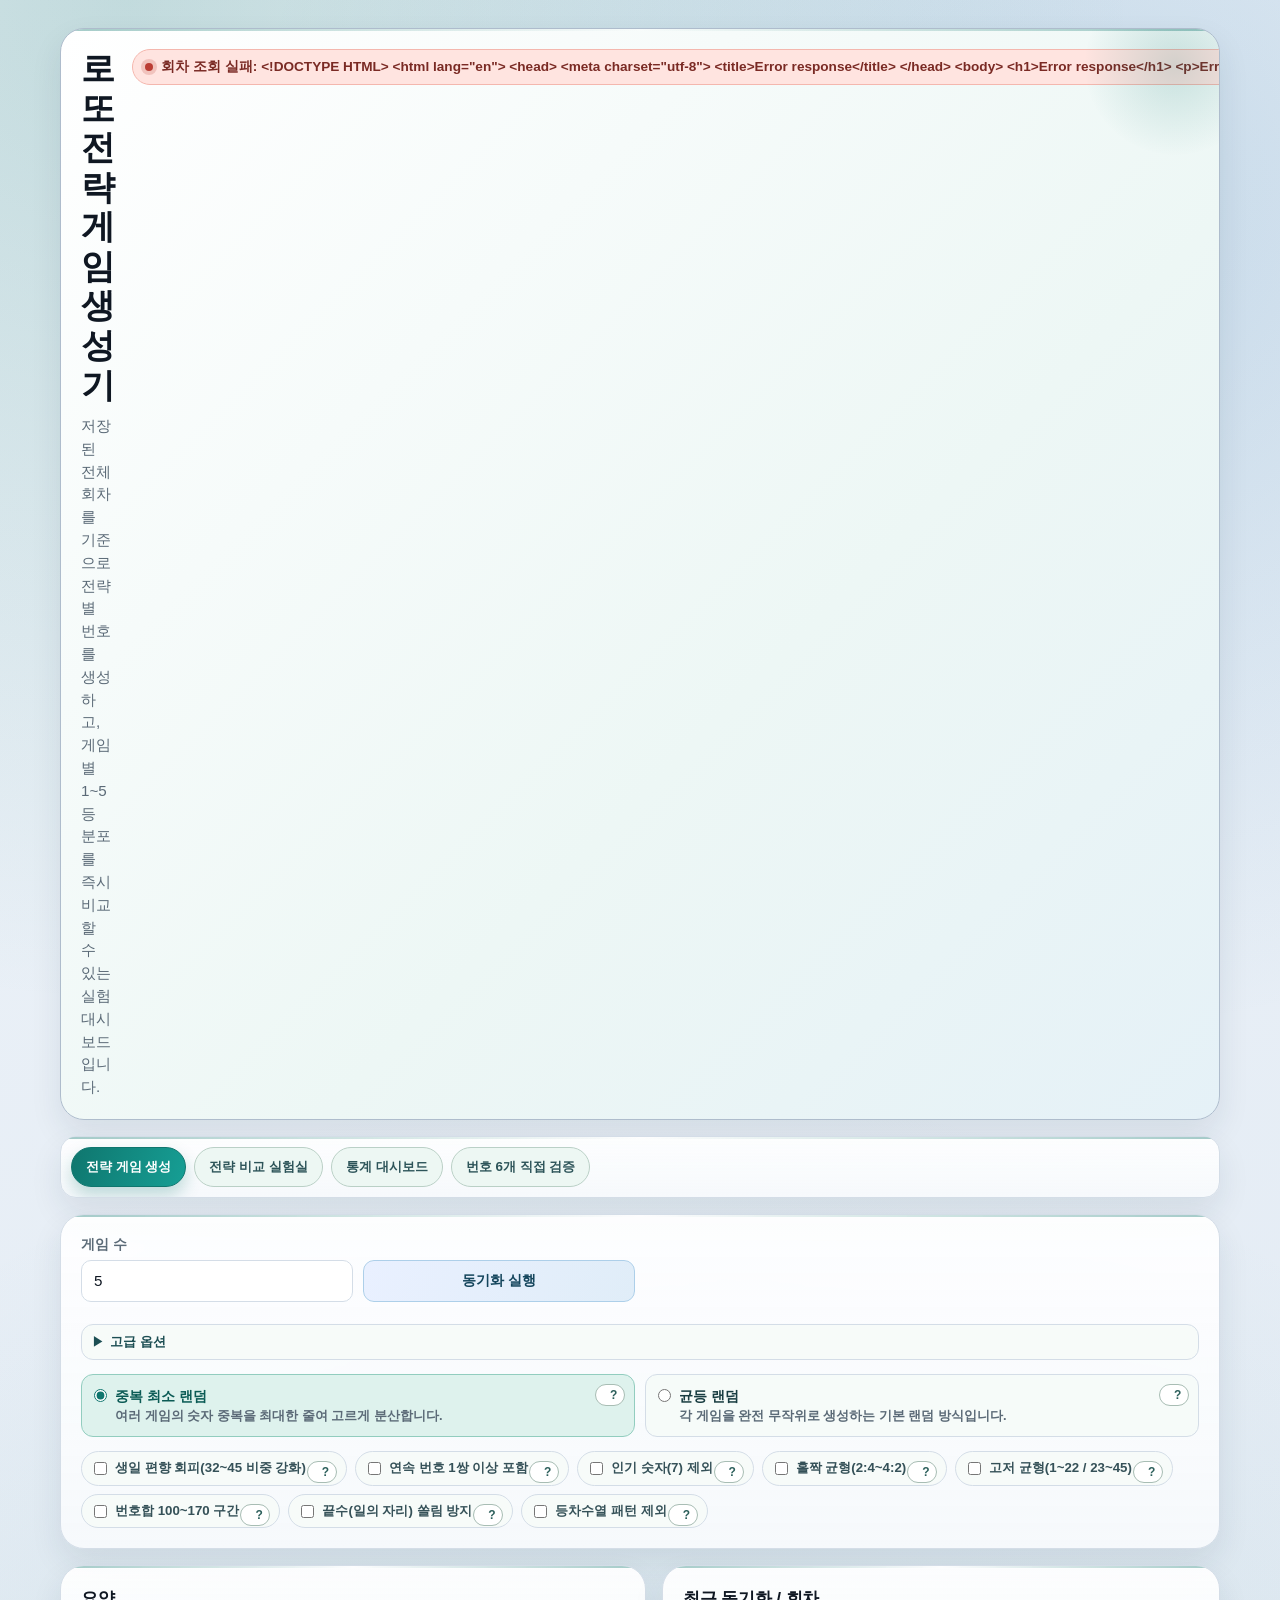
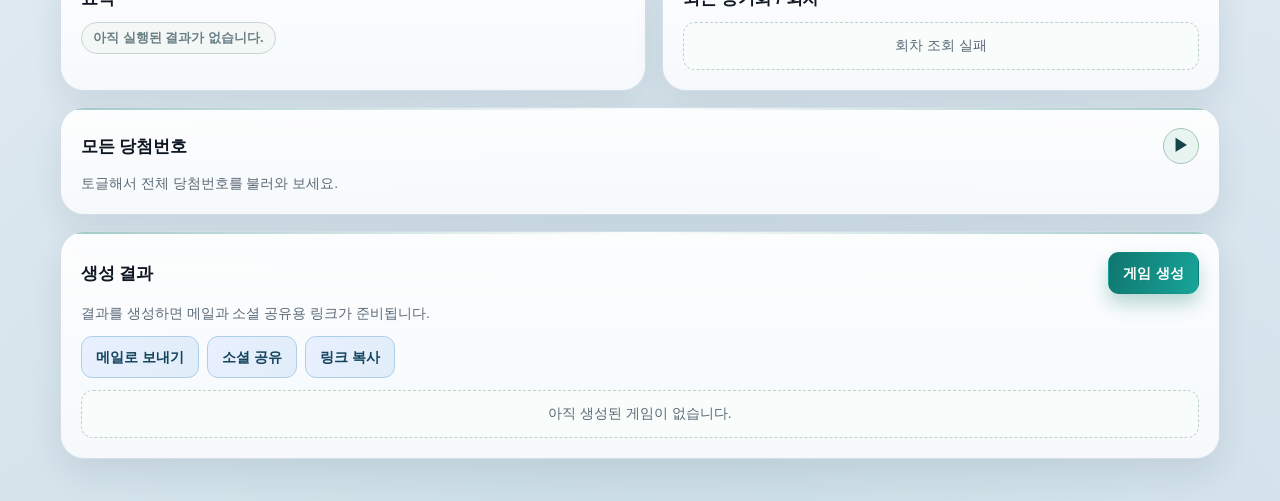
==== commit 2f1d9d38: "Add sharing actions for generated lotto results" ====
--- a/app/static/index.html
+++ b/app/static/index.html
@@ -585,6 +585,25 @@
       gap: 10px;
     }
 
+    .section-actions {
+      display: flex;
+      align-items: center;
+      gap: 8px;
+      flex-wrap: wrap;
+      justify-content: flex-end;
+    }
+
+    .share-actions {
+      margin-top: 12px;
+      display: flex;
+      flex-wrap: wrap;
+      gap: 8px;
+    }
+
+    .share-hint {
+      margin: 8px 0 0;
+    }
+
     .inline-toggle {
       width: 36px;
       height: 36px;
@@ -998,8 +1017,9 @@
       font-size: 0.68rem;
       font-weight: 900;
       vertical-align: middle;
-      cursor: help;
+      cursor: pointer;
       line-height: 1;
+      padding: 0;
     }
 
     .beginner-guide {
@@ -1086,6 +1106,15 @@
 
       .tab-btn {
         width: 100%;
+      }
+
+      .section-head {
+        align-items: flex-start;
+      }
+
+      .section-actions {
+        width: 100%;
+        justify-content: flex-start;
       }
 
       .pick-grid {
@@ -1444,7 +1473,15 @@
       <section class="panel">
         <div class="section-head">
           <h2>생성 결과</h2>
-          <button id="runBtn" class="btn-primary">게임 생성</button>
+          <div class="section-actions">
+            <button id="runBtn" class="btn-primary">게임 생성</button>
+          </div>
+        </div>
+        <p id="shareHint" class="muted share-hint">결과를 생성하면 메일과 소셜 공유용 링크가 준비됩니다.</p>
+        <div id="shareActions" class="share-actions" hidden>
+          <button id="emailShareBtn" class="btn-secondary" type="button">메일로 보내기</button>
+          <button id="socialShareBtn" class="btn-secondary" type="button">소셜 공유</button>
+          <button id="copyShareBtn" class="btn-secondary" type="button">링크 복사</button>
         </div>
         <div id="results" class="results-wrap">
           <p class="empty">아직 생성된 게임이 없습니다.</p>
@@ -1591,6 +1628,11 @@
   var allDrawsToggleEl = document.getElementById('allDrawsToggle');
   var summaryEl = document.getElementById('summary');
   var resultEl = document.getElementById('results');
+  var shareHintEl = document.getElementById('shareHint');
+  var shareActionsEl = document.getElementById('shareActions');
+  var emailShareBtnEl = document.getElementById('emailShareBtn');
+  var socialShareBtnEl = document.getElementById('socialShareBtn');
+  var copyShareBtnEl = document.getElementById('copyShareBtn');
   var tabGenerateBtnEl = document.getElementById('tabGenerateBtn');
   var tabCompareBtnEl = document.getElementById('tabCompareBtn');
   var tabStatsBtnEl = document.getElementById('tabStatsBtn');
@@ -1656,6 +1698,7 @@
   };
   var AD_STICKY_DISMISS_KEY = 'lotto_ad_sticky_dismissed';
   var adStickyDismissed = false;
+  var currentGeneratedRun = null;
   var adSettings = {
     enabled: false,
     provider: 'none',
@@ -1683,6 +1726,42 @@
 
   function setSummaryEmpty() {
     summaryEl.innerHTML = '<span class="chip chip-muted">아직 실행된 결과가 없습니다.</span>';
+  }
+
+  function getStrategyDisplayName(strategy) {
+    if (!strategy) {
+      return '-';
+    }
+    if (Object.prototype.hasOwnProperty.call(strategyLabels, strategy)) {
+      return strategyLabels[strategy];
+    }
+    return strategy;
+  }
+
+  function setShareActionsEmpty() {
+    if (shareHintEl) {
+      shareHintEl.textContent = '결과를 생성하면 메일과 소셜 공유용 링크가 준비됩니다.';
+    }
+    if (shareActionsEl) {
+      shareActionsEl.hidden = true;
+    }
+  }
+
+  function setCurrentGeneratedRun(data) {
+    currentGeneratedRun = data || null;
+    if (!currentGeneratedRun || !currentGeneratedRun.run_id) {
+      setShareActionsEmpty();
+      return;
+    }
+    var optionText = formatStrategyOptions(currentGeneratedRun.strategy_options);
+    if (shareHintEl) {
+      shareHintEl.textContent =
+        '공유 내용에 전략 "' + getStrategyDisplayName(currentGeneratedRun.strategy) +
+        '"과 옵션 "' + optionText + '"가 함께 포함됩니다.';
+    }
+    if (shareActionsEl) {
+      shareActionsEl.hidden = false;
+    }
   }
 
   function setPickSummaryEmpty() {
@@ -2221,16 +2300,189 @@
   function formatStrategyOptions(options) {
     var active = [];
     var opts = options || {};
-    for (var i = 0; i < strategyOptionKeys.length; i++) {
-      var key = strategyOptionKeys[i];
-      if (opts[key]) {
-        active.push(strategyOptionLabels[key]);
+    var orderedKeys = strategyOptionKeys.slice();
+    for (var key in strategyOptionLabels) {
+      if (!Object.prototype.hasOwnProperty.call(strategyOptionLabels, key)) {
+        continue;
+      }
+      if (orderedKeys.indexOf(key) === -1) {
+        orderedKeys.push(key);
+      }
+    }
+    for (var i = 0; i < orderedKeys.length; i++) {
+      var optionKey = orderedKeys[i];
+      if (!Object.prototype.hasOwnProperty.call(opts, optionKey)) {
+        continue;
+      }
+      var value = opts[optionKey];
+      if (value === true) {
+        active.push(strategyOptionLabels[optionKey] || optionKey);
+      } else if (value !== false && value !== null && typeof value !== 'undefined' && value !== '') {
+        active.push((strategyOptionLabels[optionKey] || optionKey) + ': ' + value);
       }
     }
     if (active.length === 0) {
       return '없음';
     }
     return active.join(' + ');
+  }
+
+  function safeParseJson(text, fallback) {
+    if (!text) {
+      return fallback;
+    }
+    try {
+      return JSON.parse(text);
+    } catch (err) {
+      return fallback;
+    }
+  }
+
+  function buildRunShareUrl(runId) {
+    var url = new URL(window.location.href);
+    url.searchParams.set('run_id', String(runId));
+    return url.toString();
+  }
+
+  function syncRunUrl(runId) {
+    if (!runId || !window.history || typeof window.history.replaceState !== 'function') {
+      return;
+    }
+    window.history.replaceState({}, '', buildRunShareUrl(runId));
+  }
+
+  function buildSharePayload() {
+    if (!currentGeneratedRun || !currentGeneratedRun.run_id) {
+      return null;
+    }
+    var shareUrl = buildRunShareUrl(currentGeneratedRun.run_id);
+    var strategyName = getStrategyDisplayName(currentGeneratedRun.strategy);
+    var optionText = formatStrategyOptions(currentGeneratedRun.strategy_options);
+    var previewGame = currentGeneratedRun.games && currentGeneratedRun.games[0] ? currentGeneratedRun.games[0] : null;
+    var previewText = previewGame && previewGame.numbers ? previewGame.numbers.join(', ') : '';
+    var summaryText = [
+      '전략: ' + strategyName,
+      '옵션: ' + optionText,
+      '게임 수: ' + currentGeneratedRun.game_count,
+      previewText ? '대표 조합: ' + previewText : '',
+      '평가 기준 회차: ' + currentGeneratedRun.evaluated_until
+    ].filter(Boolean);
+    if (typeof currentGeneratedRun.seed === 'number') {
+      summaryText.push('시드: ' + currentGeneratedRun.seed);
+    }
+    return {
+      title: '로또 전략 생성 결과 - ' + strategyName,
+      text: summaryText.join('\n'),
+      body: ['로또 전략 생성 결과를 공유합니다.'].concat(summaryText).concat(['링크: ' + shareUrl]).join('\n'),
+      socialText: '로또 전략 생성 결과 공유 | 전략: ' + strategyName + ' | 옵션: ' + optionText + ' | 게임 수: ' + currentGeneratedRun.game_count,
+      url: shareUrl
+    };
+  }
+
+  function copyTextToClipboard(text) {
+    if (navigator.clipboard && typeof navigator.clipboard.writeText === 'function') {
+      return navigator.clipboard.writeText(text);
+    }
+    return new Promise(function (resolve, reject) {
+      var area = document.createElement('textarea');
+      area.value = text;
+      area.setAttribute('readonly', 'readonly');
+      area.style.position = 'fixed';
+      area.style.opacity = '0';
+      document.body.appendChild(area);
+      area.select();
+      try {
+        if (document.execCommand('copy')) {
+          resolve();
+        } else {
+          reject(new Error('copy command failed'));
+        }
+      } catch (err) {
+        reject(err);
+      } finally {
+        document.body.removeChild(area);
+      }
+    });
+  }
+
+  function shareByEmail() {
+    var payload = buildSharePayload();
+    if (!payload) {
+      setStatus('공유할 생성 결과가 없습니다.', 'error');
+      return;
+    }
+    window.location.href =
+      'mailto:?subject=' + encodeURIComponent(payload.title) +
+      '&body=' + encodeURIComponent(payload.body);
+  }
+
+  function shareToSocial() {
+    var payload = buildSharePayload();
+    if (!payload) {
+      setStatus('공유할 생성 결과가 없습니다.', 'error');
+      return;
+    }
+    if (navigator.share) {
+      navigator.share({
+        title: payload.title,
+        text: payload.text,
+        url: payload.url
+      }).then(function () {
+        setStatus('소셜 공유를 완료했습니다.', 'ok');
+      }).catch(function (err) {
+        if (err && err.name === 'AbortError') {
+          return;
+        }
+        setStatus('소셜 공유 실패: ' + err.message, 'error');
+      });
+      return;
+    }
+    var xShareUrl =
+      'https://twitter.com/intent/tweet?text=' +
+      encodeURIComponent(payload.socialText) +
+      '&url=' + encodeURIComponent(payload.url);
+    window.open(xShareUrl, '_blank', 'noopener,noreferrer');
+    setStatus('소셜 공유 창을 열었습니다.', 'ok');
+  }
+
+  function copyShareLink() {
+    var payload = buildSharePayload();
+    if (!payload) {
+      setStatus('공유할 생성 결과가 없습니다.', 'error');
+      return;
+    }
+    copyTextToClipboard(payload.url)
+      .then(function () {
+        setStatus('공유 링크를 복사했습니다.', 'ok');
+      })
+      .catch(function (err) {
+        setStatus('링크 복사 실패: ' + err.message, 'error');
+      });
+  }
+
+  function applyGenerateControls(data) {
+    if (!data) {
+      return;
+    }
+    if (typeof data.game_count === 'number') {
+      document.getElementById('gameCount').value = String(data.game_count);
+    }
+    document.getElementById('seed').value = typeof data.seed === 'number' ? String(data.seed) : '';
+
+    var selectedRadio = document.querySelector('input[name="strategy"][data-strategy="' + data.strategy + '"]');
+    if (selectedRadio) {
+      selectedRadio.checked = true;
+    }
+
+    var options = data.strategy_options || {};
+    document.getElementById('optAvoidBirthday').checked = !!options.avoid_birthday_bias;
+    document.getElementById('optIncludeConsecutive').checked = !!options.include_consecutive_pair;
+    document.getElementById('optAvoidPopular').checked = !!options.avoid_popular_numbers;
+    document.getElementById('optBalancedOddEven').checked = !!options.balanced_odd_even;
+    document.getElementById('optBalancedHighLow').checked = !!options.balanced_high_low;
+    document.getElementById('optSumBand').checked = !!options.sum_band_100_170;
+    document.getElementById('optAvoidSameLastDigitCluster').checked = !!options.avoid_same_last_digit_cluster;
+    document.getElementById('optAvoidArithmeticSequence').checked = !!options.avoid_arithmetic_sequence;
   }
 
   function renderAllDraws(draws) {
@@ -2276,6 +2528,120 @@
     return '<table class="detail-table">' +
       '<thead><tr><th>회차</th><th>당첨번호(보너스 제외)</th><th>일치 개수</th><th>보너스</th><th>당첨된 번호</th><th>등수</th></tr></thead>' +
       '<tbody>' + rows + '</tbody></table>';
+  }
+
+  function renderGeneratedSummary(data, fromSharedLink) {
+    var html = '';
+    html += '<span class="chip">실행 ID ' + data.run_id + '</span>';
+    html += '<span class="chip">전략 ' + formatStrategyLabel(data.strategy) + '</span>';
+    html += '<span class="chip">옵션 ' + formatStrategyOptions(data.strategy_options) + '</span>';
+    html += '<span class="chip">게임 수 ' + data.game_count + '</span>';
+    if (typeof data.seed === 'number') {
+      html += '<span class="chip">시드 ' + data.seed + '</span>';
+    }
+    html += '<span class="chip">평가 기준 회차 ' + data.evaluated_until + '</span>';
+    if (fromSharedLink) {
+      html += '<span class="chip">공유 링크 열람</span>';
+    }
+    summaryEl.innerHTML = html;
+  }
+
+  function renderGeneratedResultRows(games) {
+    var rows = '';
+    for (var i = 0; i < games.length; i++) {
+      var g = games[i];
+      var dist = renderDistribution(g.rank_distribution);
+      var detailId = 'game-detail-' + i;
+      var hasHits = g.hits && g.hits.length > 0;
+      var detailRows = renderGameDetailHits(g.hits);
+      var toggleLabel = hasHits ? '▶' : '－';
+      var toggleTitle = hasHits ? '당첨 내역 보기' : '당첨 내역 없음';
+      var disabledAttr = hasHits ? '' : ' disabled';
+      var toggleCell = '<button class="toggle-btn game-toggle" data-target="' + detailId + '" aria-expanded="false" title="' + toggleTitle + '"' + disabledAttr + '>' + toggleLabel + '</button>';
+
+      rows += '<tr class="game-row">' +
+        '<td>' + toggleCell + '</td>' +
+        '<td>' + (g.game_index + 1) + '</td>' +
+        '<td>' + renderNumberBalls(g.numbers) + '</td>' +
+        '<td>' + dist + '</td>' +
+        '<td>' + g.total_hits + '</td>' +
+        '</tr>';
+      rows += '<tr id="' + detailId + '" class="game-detail-row" style="display:none;">' +
+        '<td colspan="5">' +
+        '<div class="game-detail">' + detailRows + '</div>' +
+        '</td>' +
+        '</tr>';
+    }
+    return rows;
+  }
+
+  function bindGeneratedResultToggles() {
+    var toggles = document.getElementsByClassName('game-toggle');
+    for (var t = 0; t < toggles.length; t++) {
+      toggles[t].addEventListener('click', function () {
+        if (this.disabled) {
+          return;
+        }
+        var targetId = this.getAttribute('data-target');
+        var row = document.getElementById(targetId);
+        if (!row) {
+          return;
+        }
+        var panel = row.querySelector('.game-detail');
+        var expanded = this.getAttribute('aria-expanded') === 'true';
+
+        if (expanded) {
+          row.style.display = 'none';
+          panel.style.display = 'none';
+          this.setAttribute('aria-expanded', 'false');
+          this.textContent = '▶';
+        } else {
+          row.style.display = 'table-row';
+          panel.style.display = 'block';
+          this.setAttribute('aria-expanded', 'true');
+          this.textContent = '▼';
+        }
+      });
+    }
+  }
+
+  function renderGeneratedRun(data, options) {
+    options = options || {};
+    if (!data || !data.games) {
+      setSummaryEmpty();
+      setCurrentGeneratedRun(null);
+      resultEl.innerHTML = '<p class="empty">표시할 생성 결과가 없습니다.</p>';
+      return;
+    }
+    data.loaded_from_share = !!options.fromSharedLink;
+    renderGeneratedSummary(data, !!options.fromSharedLink);
+    var rows = renderGeneratedResultRows(data.games);
+    resultEl.innerHTML = '<div class="scroll-table"><table class="result-table"><thead><tr><th></th><th>#</th><th>번호</th><th>등수 분포</th><th>누적 1~5등</th></tr></thead><tbody>' + rows + '</tbody></table></div>';
+    bindGeneratedResultToggles();
+    setCurrentGeneratedRun(data);
+    applyGenerateControls(data);
+    if (!options.skipUrlSync) {
+      syncRunUrl(data.run_id);
+    }
+    if (options.fromSharedLink) {
+      switchTab('generate');
+    }
+  }
+
+  function mapGameDetailToGeneratedRun(data) {
+    if (!data || !data.run) {
+      return null;
+    }
+    return {
+      run_id: data.run.id,
+      created_at: data.run.created_at || '',
+      strategy: data.run.strategy_name,
+      strategy_options: safeParseJson(data.run.options_json, {}),
+      game_count: data.run.game_count,
+      seed: data.run.seed,
+      evaluated_until: data.run.evaluated_until,
+      games: data.game_sets || []
+    };
   }
 
   function renderNumberCheckResult(data) {
@@ -2325,9 +2691,42 @@
           strategyOptionLabels = data.strategy_options;
         }
         initAds(data ? data.ads : null);
+        if (currentGeneratedRun) {
+          renderGeneratedSummary(currentGeneratedRun, !!currentGeneratedRun.loaded_from_share);
+          setCurrentGeneratedRun(currentGeneratedRun);
+        }
       })
       .catch(function () {
         initAds(null);
+      });
+  }
+
+  function loadSharedRunFromLocation() {
+    var params = new URLSearchParams(window.location.search);
+    var rawRunId = params.get('run_id');
+    if (!rawRunId) {
+      return;
+    }
+    var runId = parseInt(rawRunId, 10);
+    if (isNaN(runId) || runId < 1) {
+      setStatus('공유 링크의 실행 ID가 올바르지 않습니다.', 'error');
+      return;
+    }
+    setStatus('공유된 생성 결과를 불러오는 중...', 'running');
+    fetchJson('/api/games/' + runId)
+      .then(function (data) {
+        var generatedRun = mapGameDetailToGeneratedRun(data);
+        if (!generatedRun) {
+          throw new Error('공유 결과를 해석할 수 없습니다.');
+        }
+        renderGeneratedRun(generatedRun, { fromSharedLink: true });
+        setStatus('공유된 생성 결과를 불러왔습니다.', 'ok');
+      })
+      .catch(function (err) {
+        setSummaryEmpty();
+        setCurrentGeneratedRun(null);
+        resultEl.innerHTML = '<p class="empty">공유 결과를 불러오지 못했습니다.</p>';
+        setStatus('공유 결과 로딩 실패: ' + err.message, 'error');
       });
   }
 
@@ -2409,7 +2808,7 @@
     if (!tip) {
       return label;
     }
-    return label + '<span class="metric-help" title="' + escapeHtmlAttr(tip) + '" aria-label="' + escapeHtmlAttr(tip) + '">?</span>';
+    return label + '<button type="button" class="metric-help" data-tip="' + escapeHtmlAttr(tip) + '" aria-label="' + escapeHtmlAttr(tip) + '">?</button>';
   }
 
   function getRecommendedCompareIndex(results) {
@@ -2647,72 +3046,12 @@
       body: JSON.stringify(body)
     })
       .then(function (data) {
-        var html = '';
-        html += '<span class="chip">실행 ID ' + data.run_id + '</span>';
-        html += '<span class="chip">전략 ' + formatStrategyLabel(data.strategy) + '</span>';
-        html += '<span class="chip">옵션 ' + formatStrategyOptions(data.strategy_options) + '</span>';
-        html += '<span class="chip">게임 수 ' + data.game_count + '</span>';
-        html += '<span class="chip">평가 기준 회차 ' + data.evaluated_until + '</span>';
-        summaryEl.innerHTML = html;
-
-        var rows = '';
-        for (var i = 0; i < data.games.length; i++) {
-          var g = data.games[i];
-          var dist = renderDistribution(g.rank_distribution);
-          var detailId = 'game-detail-' + i;
-          var hasHits = g.hits && g.hits.length > 0;
-          var detailRows = renderGameDetailHits(g.hits);
-          var toggleLabel = hasHits ? '▶' : '－';
-          var toggleTitle = hasHits ? '당첨 내역 보기' : '당첨 내역 없음';
-          var disabledAttr = hasHits ? '' : ' disabled';
-          var toggleCell = '<button class="toggle-btn game-toggle" data-target="' + detailId + '" aria-expanded="false" title="' + toggleTitle + '"' + disabledAttr + '>' + toggleLabel + '</button>';
-
-          rows += '<tr class="game-row">' +
-            '<td>' + toggleCell + '</td>' +
-            '<td>' + (g.game_index + 1) + '</td>' +
-            '<td>' + renderNumberBalls(g.numbers) + '</td>' +
-            '<td>' + dist + '</td>' +
-            '<td>' + g.total_hits + '</td>' +
-            '</tr>';
-          rows += '<tr id="' + detailId + '" class="game-detail-row" style="display:none;">' +
-            '<td colspan="5">' +
-            '<div class="game-detail">' + detailRows + '</div>' +
-            '</td>' +
-            '</tr>';
-        }
-
-        resultEl.innerHTML = '<div class="scroll-table"><table class="result-table"><thead><tr><th></th><th>#</th><th>번호</th><th>등수 분포</th><th>누적 1~5등</th></tr></thead><tbody>' + rows + '</tbody></table></div>';
-
-        var toggles = document.getElementsByClassName('game-toggle');
-        for (var t = 0; t < toggles.length; t++) {
-          toggles[t].addEventListener('click', function () {
-            if (this.disabled) {
-              return;
-            }
-            var targetId = this.getAttribute('data-target');
-            var row = document.getElementById(targetId);
-            if (!row) {
-              return;
-            }
-            var panel = row.querySelector('.game-detail');
-            var expanded = this.getAttribute('aria-expanded') === 'true';
-
-            if (expanded) {
-              row.style.display = 'none';
-              panel.style.display = 'none';
-              this.setAttribute('aria-expanded', 'false');
-              this.textContent = '▶';
-            } else {
-              row.style.display = 'table-row';
-              panel.style.display = 'block';
-              this.setAttribute('aria-expanded', 'true');
-              this.textContent = '▼';
-            }
-          });
-        }
+        renderGeneratedRun(data);
         setStatus('게임 생성 완료', 'ok');
       })
       .catch(function (err) {
+        setSummaryEmpty();
+        setCurrentGeneratedRun(null);
         setStatus('게임 생성 실패: ' + err.message, 'error');
         resultEl.innerHTML = '<p class="empty">게임 생성에 실패했습니다.</p>';
       });
@@ -2771,6 +3110,14 @@
     });
   }
   document.addEventListener('click', function (event) {
+    var target = event.target;
+    if (target && target.classList && target.classList.contains('metric-help')) {
+      event.preventDefault();
+      event.stopPropagation();
+      var tip = target.getAttribute('data-tip') || target.getAttribute('aria-label') || '설명 정보가 없습니다.';
+      window.alert(tip);
+      return;
+    }
     if (isInsideClassElement(event.target, 'help-item')) {
       return;
     }
@@ -2796,6 +3143,9 @@
   compareRunBtnEl.addEventListener('click', runCompare);
   compareResetBtnEl.addEventListener('click', resetCompareSelection);
   statsLoadBtnEl.addEventListener('click', loadStatsDashboard);
+  emailShareBtnEl.addEventListener('click', shareByEmail);
+  socialShareBtnEl.addEventListener('click', shareToSocial);
+  copyShareBtnEl.addEventListener('click', copyShareLink);
   checkNumbersBtnEl.addEventListener('click', runNumberCheck);
   clearNumbersBtnEl.addEventListener('click', clearPickSelection);
   allDrawsToggleEl.addEventListener('click', function () {
@@ -2819,12 +3169,14 @@
   });
 
   setSummaryEmpty();
+  setShareActionsEmpty();
   resetCompareSelection();
   setPickSummaryEmpty();
   renderPickGrid();
   updatePickSelectionUi();
   loadMetaConfig();
   loadDraws();
+  loadSharedRunFromLocation();
 </script>
 </body>
 </html>
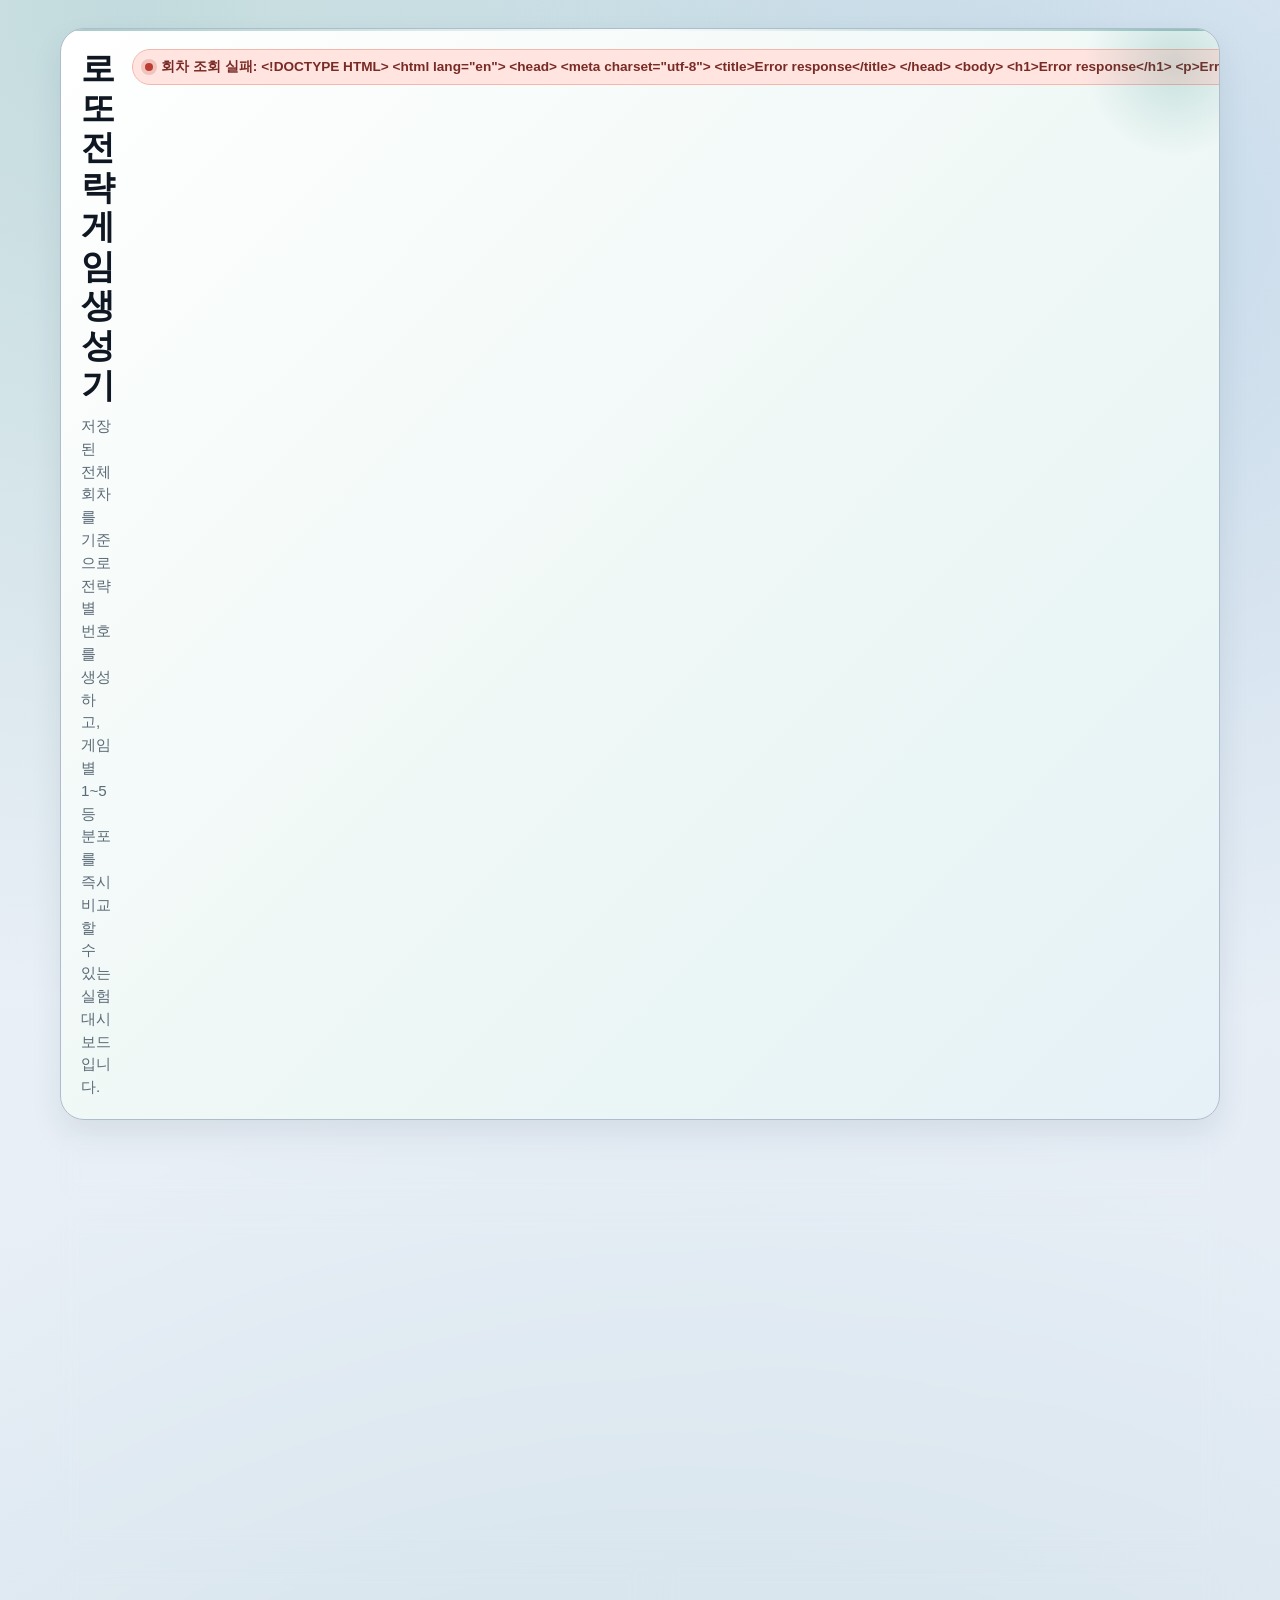
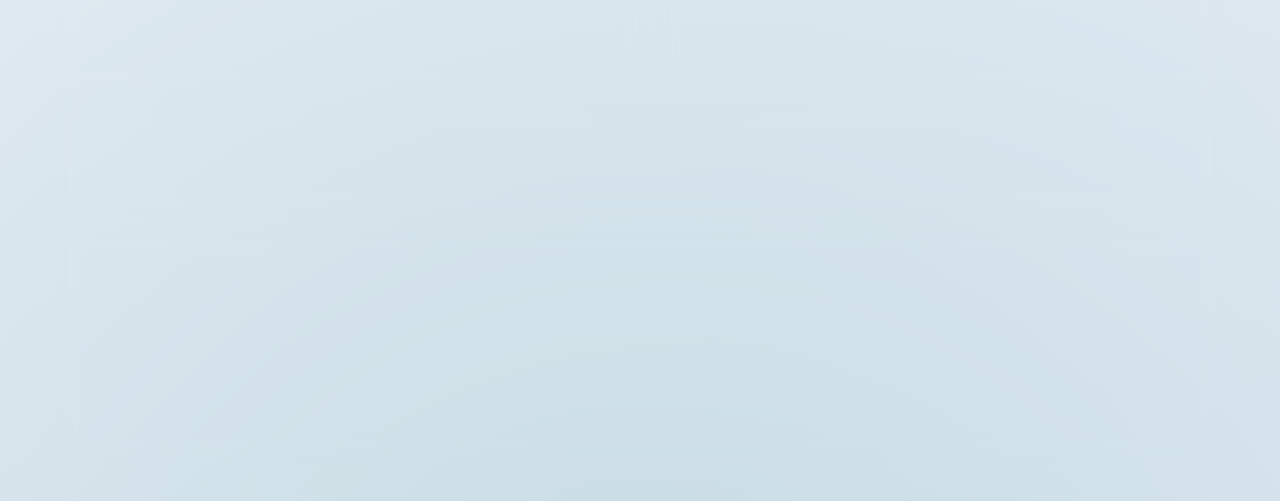
==== commit f95b5d9d: "Fix share payload to include all generated games" ====
--- a/app/static/index.html
+++ b/app/static/index.html
@@ -2358,23 +2358,36 @@
     var shareUrl = buildRunShareUrl(currentGeneratedRun.run_id);
     var strategyName = getStrategyDisplayName(currentGeneratedRun.strategy);
     var optionText = formatStrategyOptions(currentGeneratedRun.strategy_options);
-    var previewGame = currentGeneratedRun.games && currentGeneratedRun.games[0] ? currentGeneratedRun.games[0] : null;
-    var previewText = previewGame && previewGame.numbers ? previewGame.numbers.join(', ') : '';
+    var games = Array.isArray(currentGeneratedRun.games) ? currentGeneratedRun.games : [];
+    var gameLines = games
+      .filter(function (game) {
+        return game && Array.isArray(game.numbers) && game.numbers.length === 6;
+      })
+      .map(function (game, index) {
+        var gameIndex = typeof game.game_index === 'number' ? game.game_index + 1 : index + 1;
+        return gameIndex + '게임: ' + game.numbers.join(', ');
+      });
     var summaryText = [
       '전략: ' + strategyName,
       '옵션: ' + optionText,
       '게임 수: ' + currentGeneratedRun.game_count,
-      previewText ? '대표 조합: ' + previewText : '',
       '평가 기준 회차: ' + currentGeneratedRun.evaluated_until
     ].filter(Boolean);
     if (typeof currentGeneratedRun.seed === 'number') {
       summaryText.push('시드: ' + currentGeneratedRun.seed);
     }
+    if (gameLines.length > 0) {
+      summaryText.push('게임 조합:');
+      summaryText = summaryText.concat(gameLines);
+    }
     return {
       title: '로또 전략 생성 결과 - ' + strategyName,
       text: summaryText.join('\n'),
       body: ['로또 전략 생성 결과를 공유합니다.'].concat(summaryText).concat(['링크: ' + shareUrl]).join('\n'),
-      socialText: '로또 전략 생성 결과 공유 | 전략: ' + strategyName + ' | 옵션: ' + optionText + ' | 게임 수: ' + currentGeneratedRun.game_count,
+      socialText: ['로또 전략 생성 결과 공유']
+        .concat(summaryText)
+        .concat(['링크: ' + shareUrl])
+        .join('\n'),
       url: shareUrl
     };
   }
